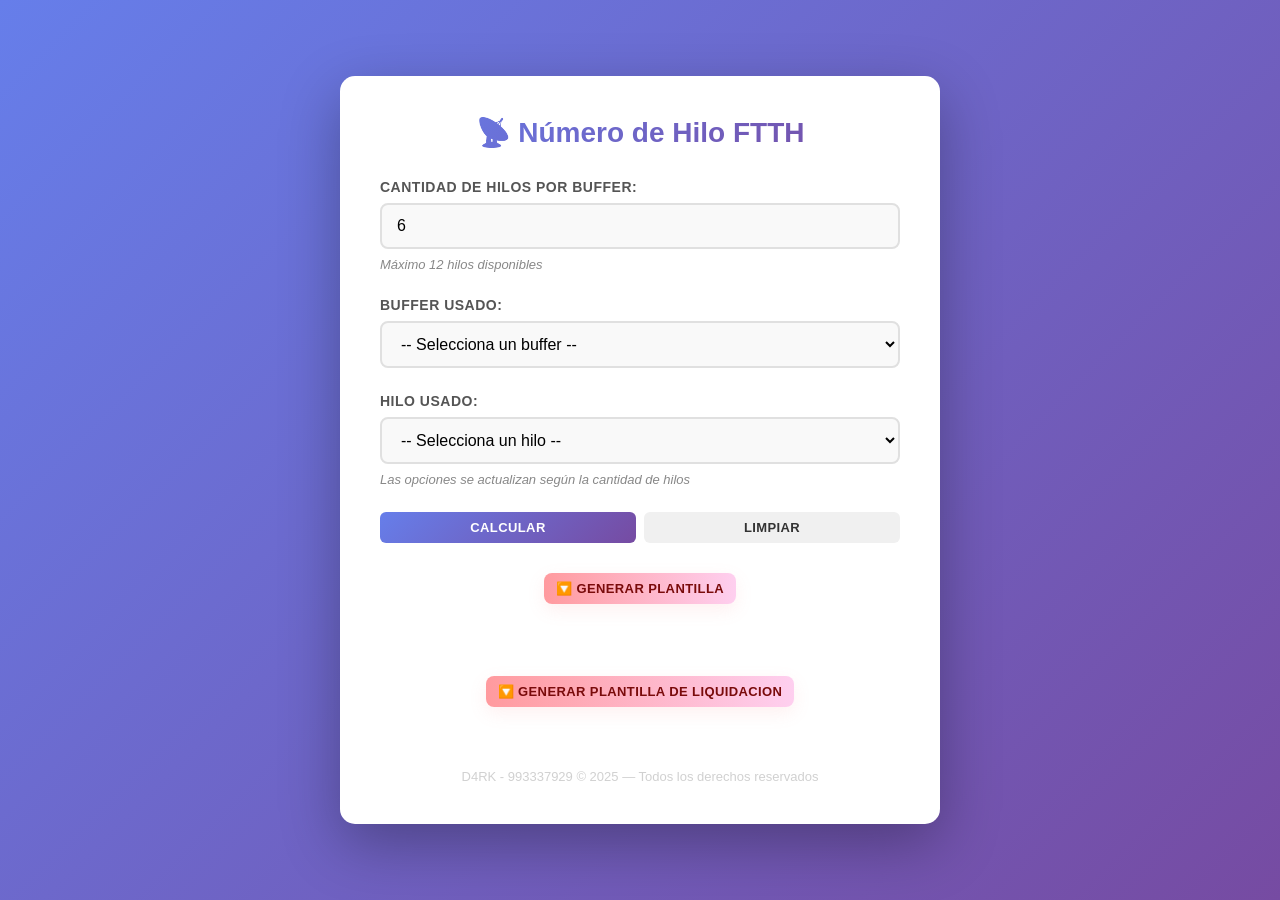
==== index.html @ e6255aa5 "Add files via upload Agregado plantilla de liquidación" ====
<!DOCTYPE html>
<html lang="es">
<head>
    <meta charset="UTF-8">
    <meta name="viewport" content="width=device-width, initial-scale=1.0">
    <title>Número de Hilo FTTH</title>
    <style>
        * {
            margin: 0;
            padding: 0;
            box-sizing: border-box;
        }
        
        body {
            font-family: 'Segoe UI', Tahoma, Geneva, Verdana, sans-serif;
            background: linear-gradient(135deg, #667eea 0%, #764ba2 100%);
            min-height: 100vh;
            display: flex;
            justify-content: center;
            align-items: center;
            padding: 20px;
        }
        
        .container {
            background: white;
            border-radius: 15px;
            box-shadow: 0 20px 60px rgba(0, 0, 0, 0.3);
            padding: 40px;
            max-width: 600px;
            width: 100%;
        }
        
        h1 {
            text-align: center;
            color: #333;
            margin-bottom: 30px;
            font-size: 28px;
            background: linear-gradient(135deg, #667eea 0%, #764ba2 100%);
            -webkit-background-clip: text;
            -webkit-text-fill-color: transparent;
            background-clip: text;
        }
        
        .form-group {
            margin-bottom: 25px;
        }
        
        label {
            display: block;
            margin-bottom: 8px;
            color: #555;
            font-weight: 600;
            font-size: 14px;
            text-transform: uppercase;
            letter-spacing: 0.5px;
        }
        
        input[type="number"],
        select {
            width: 100%;
            padding: 12px 15px;
            border: 2px solid #e0e0e0;
            border-radius: 8px;
            font-size: 16px;
            transition: all 0.3s ease;
            background-color: #f9f9f9;
        }
        
        input[type="number"]:focus,
        select:focus {
            outline: none;
            border-color: #667eea;
            background-color: white;
            box-shadow: 0 0 0 3px rgba(102, 126, 234, 0.1);
        }
        
        .button-group {
            display: flex;
            gap: 8px;
            margin-top: 20px;
        }
        
        button {
            flex: 1;
            padding: 8px 10px;
            border: none;
            border-radius: 6px;
            font-size: 13px;
            font-weight: 600;
            cursor: pointer;
            transition: all 0.18s ease;
            text-transform: uppercase;
            letter-spacing: 0.4px;
        }
        
        #calcularBtn {
            background: linear-gradient(135deg, #667eea 0%, #764ba2 100%);
            color: white;
        }
        
        #calcularBtn:hover {
            transform: translateY(-2px);
            box-shadow: 0 10px 20px rgba(102, 126, 234, 0.3);
        }
        
        #calcularBtn:active {
            transform: translateY(0);
        }
        
        #limpiarBtn {
            background-color: #f0f0f0;
            color: #333;
        }
        
        #limpiarBtn:hover {
            background-color: #e0e0e0;
        }
        
        .resultado {
            display: none;
            margin-top: 30px;
            padding: 25px;
            background: linear-gradient(135deg, #f5f7fa 0%, #c3cfe2 100%);
            border-radius: 12px;
            border-left: 5px solid #667eea;
        }
        
        .resultado.activo {
            display: block;
            animation: slideIn 0.3s ease;
        }
        
        @keyframes slideIn {
            from {
                opacity: 0;
                transform: translateY(-10px);
            }
            to {
                opacity: 1;
                transform: translateY(0);
            }
        }
        
        .resultado-item {
            margin-bottom: 15px;
            padding-bottom: 15px;
            border-bottom: 1px solid rgba(0, 0, 0, 0.1);
        }
        
        .resultado-item:last-child {
            margin-bottom: 0;
            padding-bottom: 0;
            border-bottom: none;
        }
        
        .resultado-label {
            color: #666;
            font-size: 12px;
            text-transform: uppercase;
            letter-spacing: 0.5px;
            margin-bottom: 5px;
        }
        
        .resultado-valor {
            font-size: 24px;
            font-weight: 700;
            color: #333;
        }
        
        .numero-hilo {
            background: linear-gradient(135deg, #667eea 0%, #764ba2 100%);
            -webkit-background-clip: text;
            -webkit-text-fill-color: transparent;
            background-clip: text;
        }
        
        .error {
            display: none;
            padding: 15px;
            background-color: #fee;
            border: 2px solid #f88;
            border-radius: 8px;
            color: #c33;
            margin-bottom: 20px;
            animation: slideIn 0.3s ease;
        }
        
        .error.activo {
            display: block;
        }
        
        .color-preview {
            display: inline-block;
            width: 20px;
            height: 20px;
            border-radius: 50%;
            margin-left: 8px;
            vertical-align: middle;
            border: 2px solid #ddd;
        }
        
        .info-text {
            font-size: 13px;
            color: #888;
            margin-top: 8px;
            font-style: italic;
        }
        /* Plantilla (collapsed submenu) */
        .template-section {
            margin-top: 30px;
        }
        .tpl-toggle {
            display: block;
            margin: 0 auto 8px auto;
            text-align: center;
            align-items: center;
            gap: 8px;
            padding: 8px 12px;
            background: linear-gradient(90deg, #ff9a9e, #fecfef);
            border: none;
            border-radius: 8px;
            color: #7a0b0b;
            font-weight: 700;
            cursor: pointer;
            box-shadow: 0 6px 18px rgba(250, 128, 128, 0.12);
            width: fit-content;
        }
        .tpl-toggle:active { transform: translateY(1px); }
        .template-content {
            margin-top: 12px;
            padding: 14px;
            border-radius: 10px;
            background: #fbfbfd;
            border: 1px dashed #e6e6ea;
            max-height: 0;
            overflow: hidden;
            transition: max-height 260ms ease, opacity 220ms ease, transform 260ms ease;
            opacity: 0;
            transform: translateY(-6px);
            display: flex;
            flex-direction: column;
        }
        .template-content.open {
            max-height: 520px;
            opacity: 1;
            transform: translateY(0);
            overflow-y: auto;
            padding-right: 6px; /* avoid content behind scrollbar */
        }
        /* Custom scrollbar for template panels */
        .template-content.open::-webkit-scrollbar { width: 8px; }
        .template-content.open::-webkit-scrollbar-thumb { background: rgba(0,0,0,0.12); border-radius: 6px; }
        .template-content.open { scrollbar-width: thin; scrollbar-color: rgba(0,0,0,0.12) transparent; }
        @media (max-width: 520px) {
            .template-content.open { max-height: 320px; }
        }
        .template-section h2 {
            display:none;
        }
        .template-row { display:flex; gap:10px; align-items:center; margin-bottom:10px; }
        .template-row input[type="text"], .template-row textarea, .template-row select { flex:1; padding:10px; border:1px solid #e0e0e0; border-radius:6px; }
        /* Make template textareas expand to use panel space */
        .template-content textarea { width:100%; flex:1; min-height:180px; resize:vertical; font-family:monospace; padding:8px; border:1px solid #e0e0e0; border-radius:6px; }
        .template-actions { display:flex; gap:8px; margin-top:10px; justify-content:center; }
        .template-actions button { padding:6px 10px; font-size:12px; border-radius:6px; min-width:80px; }
        /* Footer */
        .site-footer {
            margin: 18px auto 0 auto;
            max-width: 900px;
            text-align: center;
            padding: 10px 14px;
            background: rgba(0,0,0,0.5);
            color: #fff;
            font-size: 13px;
            border-radius: 8px;
            backdrop-filter: blur(4px);
            -webkit-backdrop-filter: blur(4px);
            opacity: 0.95; /* visual boost while background uses rgba for 0.5 */
        }
         .footer {
            margin-top: 20px;
            font-size: 13px;
            color: #666;
            text-align: center;
            opacity: 0.3;
        }
    </style>
</head>
<body>
    <div class="container">
        <h1>📡 Número de Hilo FTTH</h1>
        
        <div id="error" class="error"></div>
        
        <form id="formulario">
            <div class="form-group">
                <label for="nHilos">Cantidad de Hilos por Buffer:</label>
                <input type="number" id="nHilos" name="nHilos" min="1" max="12" value="6" required>
                <p class="info-text">Máximo 12 hilos disponibles</p>
            </div>
            
            <div class="form-group">
                <label for="nBuffer">Buffer Usado:</label>
                <select id="nBuffer" name="nBuffer" required>
                    <option value="">-- Selecciona un buffer --</option>
                    <option value="1">Azul</option>
                    <option value="2">Naranja</option>
                    <option value="3">Verde</option>
                    <option value="4">Marrón</option>
                    <option value="5">Gris</option>
                    <option value="6">Blanco</option>
                    <option value="7">Rojo</option>
                    <option value="8">Negro</option>
                    <option value="9">Amarillo</option>
                    <option value="10">Violeta</option>
                    <option value="11">Rosa</option>
                    <option value="12">Aqua</option>
                </select>
            </div>
            
            <div class="form-group">
                <label for="nHilo">Hilo Usado:</label>
                <select id="nHilo" name="nHilo" required>
                    <option value="">-- Primero selecciona cantidad de hilos --</option>
                </select>
                <p class="info-text">Las opciones se actualizan según la cantidad de hilos</p>
            </div>
            
            <div class="button-group">
                <button type="button" id="calcularBtn">Calcular</button>
                <button type="button" id="limpiarBtn">Limpiar</button>
            </div>
        </form>
        
        <div id="resultado" class="resultado">
            <div class="resultado-item">
                <div class="resultado-label">Buffer</div>
                <div class="resultado-valor" id="resultadoBuffer"></div>
            </div>
            <div class="resultado-item">
                <div class="resultado-label">Hilo</div>
                <div class="resultado-valor" id="resultadoHilo"></div>
            </div>
            <div class="resultado-item">
                <div class="resultado-label">Número de Hilo</div>
                <div class="resultado-valor numero-hilo" id="resultadoNumero"></div>
            </div>
        </div>
        
        <div class="template-section">
            <button id="tplToggle" class="tpl-toggle" aria-expanded="false">🔽 Generar Plantilla</button>
            <div class="template-content" aria-hidden="true">
                <div class="template-row">
                    <label style="width:120px">Puerto:</label>
                    <input type="text" id="tplPuerto" placeholder="Ej: 1,2" />
                </div>
                <div class="template-row">
                    <label style="width:120px">Bandeja:</label>
                    <input type="text" id="tplBandeja" placeholder="Ej: 1,2" />
                </div>
                <div class="template-row">
                    <label style="width:120px">Splitter:</label>
                    <input type="text" id="tplSplitter" placeholder="Ej: 1,2" />
                </div>
                <div class="template-row">
                    <label style="width:120px">FDT Puerto(s) usado(s):</label>
                    <input type="text" id="tplPuertosUsados" placeholder="Ej: 1,2,3" />
                </div>
                <div class="template-row">
                    <label style="width:120px">Closure Puerto(s) usado(s):</label>
                    <input type="text" id="tplClosure" placeholder="Ej: 1,2,3" />
                </div>
                <div class="template-actions">
                    <button type="button" id="generarPlantilla">Generar</button>
                    <button type="button" id="copiarPlantilla">Copiar</button>
                </div>
                <div style="margin-top:12px">
                    <textarea id="plantillaSalida" readonly placeholder="Aquí aparecerá la plantilla generada"></textarea>
                </div>
            </div>
        </div>
        <!-- Sección: Plantilla de Liquidación -->
        <div class="template-section">
            <button id="tplToggleLiq" class="tpl-toggle" aria-expanded="false">🔽 GENERAR PLANTILLA DE LIQUIDACION</button>
            <div class="template-content" id="tplContentLiq" aria-hidden="true">
                <div class="template-row">
                    <label style="width:160px">Dirección:</label>
                    <input type="text" id="tplDireccion" placeholder="Ej: Calle Falsa 123" />
                </div>
                <div class="template-row">
                    <label style="width:160px">Nombre de Edificio:</label>
                    <input type="text" id="tplEdificio" placeholder="Ej: Torre Central" />
                </div>
                <div class="template-row">
                    <label style="width:160px">Cantidad de Torres:</label>
                    <input type="number" id="tplTorres" min="0" placeholder="Ej: 2" />
                </div>
                <div class="template-row">
                    <label style="width:160px">Cantidad de Pisos:</label>
                    <input type="number" id="tplPisos" min="0" placeholder="Ej: 10" />
                </div>
                <div class="template-row">
                    <label style="width:160px">Dptos. por Piso:</label>
                    <input type="number" id="tplDptosPorPiso" min="0" placeholder="Ej: 4" />
                </div>
                <div class="template-row">
                    <label style="width:160px">Piso donde queda el FAT:</label>
                    <input type="text" id="tplPisoFat" placeholder="Ej: 1,2,3" />
                </div>
                <div class="template-row">
                    <label style="width:160px">Ingreso:</label>
                    <input type="text" id="tplIngreso" placeholder="Ej: Por calle A" />
                </div>
                <div class="template-row">
                    <label style="width:160px">Cantidad de Sótanos:</label>
                    <input type="number" id="tplSotanos" min="0" placeholder="Ej: 1" />
                </div>

                <hr style="border:none;border-top:1px dashed #e6e6ea;margin:12px 0;" />
                <div style="font-weight:700;margin-bottom:8px;color:#444">Materiales Utilizados</div>
                <div class="template-row">
                    <label style="width:160px">Closure:</label>
                    <input type="text" id="tplMatClosure" placeholder="Ej: CL-12" />
                </div>
                <div class="template-row">
                    <label style="width:160px">Fat:</label>
                    <input type="text" id="tplMatFat" placeholder="Ej: FAT-01" />
                </div>
                <div class="template-row">
                    <label style="width:160px">Preformados:</label>
                    <input type="text" id="tplMatPreformados" placeholder="Ej: 2" />
                </div>
                <div class="template-row">
                    <label style="width:160px">Etiquetas:</label>
                    <input type="text" id="tplMatEtiquetas" placeholder="Ej: 50" />
                </div>
                <div class="template-row">
                    <label style="width:160px">Cintillos Amarres:</label>
                    <input type="text" id="tplMatCintillos" placeholder="Ej: 20" />
                </div>
                <div class="template-row">
                    <label style="width:160px">Smuv:</label>
                    <input type="text" id="tplMatSmuv" placeholder="Ej: 10" />
                </div>
                <div class="template-row">
                    <label style="width:160px">Cinta Aislante:</label>
                    <input type="text" id="tplMatCinta" placeholder="Ej: 5" />
                </div>
                <div class="template-row">
                    <label style="width:160px">F.O (mts):</label>
                    <input type="text" id="tplMatFO" placeholder="Ej: 120" />
                </div>

                <hr style="border:none;border-top:1px dashed #e6e6ea;margin:12px 0;" />
                <div style="font-weight:700;margin-bottom:8px;color:#444">Cuadrilla</div>
                <div class="template-row">
                    <label style="width:160px">Tec. Empalmador:</label>
                    <input type="text" id="tplTecEmpalmador" placeholder="Nombre" />
                </div>
                <div class="template-row">
                    <label style="width:160px">Tec. Liniero:</label>
                    <input type="text" id="tplTecLiniero" placeholder="Nombre" />
                </div>
                <div class="template-row">
                    <label style="width:160px">Tec. Ayudante:</label>
                    <input type="text" id="tplTecAyudante" placeholder="Nombre" />
                </div>
                <div class="template-actions">
                    <button type="button" id="generarPlantillaLiq">Generar</button>
                    <button type="button" id="copiarPlantillaLiq">Copiar</button>
                </div>
                <div style="margin-top:12px">
                    <textarea id="plantillaSalidaLiq" readonly placeholder="Aquí aparecerá la plantilla de liquidación"></textarea>
                </div>
            </div>
        </div>
        <div class="footer">D4RK - 993337929 © 2025 — Todos los derechos reservados</div>
    </div>
    
    <script>
        const a=document.getElementById('nHilos'),b=document.getElementById('nBuffer'),c=document.getElementById('nHilo'),d=document.getElementById('calcularBtn'),e=document.getElementById('limpiarBtn'),f=document.getElementById('resultado'),g=document.getElementById('error'),h={1:"Azul",2:"Naranja",3:"Verde",4:"Marrón",5:"Gris",6:"Blanco",7:"Rojo",8:"Negro",9:"Amarillo",10:"Violeta",11:"Rosa",12:"Aqua"};a.addEventListener('change',i);a.addEventListener('input',i);function i(){const j=parseInt(a.value);c.innerHTML='<option value="">-- Selecciona un hilo --</option>';if(j>0&&j<=12)for(let k=1;k<=j;k++){const l=document.createElement('option');l.value=k;l.textContent=`${h[k]}`;c.appendChild(l)}}d.addEventListener('click',function(){const j=parseInt(a.value),m=parseInt(b.value),n=parseInt(c.value);if(!j||!m||!n){p('Por favor completa todos los campos');return}if(m<1||m>12){p('Buffer debe estar entre 1 y 12');return}if(n<1||n>j){p(`Hilo debe estar entre 1 y ${j}`);return}const o=j*(m-1)+n;q({buffer_color:h[m],hilo_color:h[n],numero_hilo:o});r()});e.addEventListener('click',function(){a.value='6';b.value='';c.value='';f.classList.remove('activo');r();i()});function q(s){document.getElementById('resultadoBuffer').textContent=s.buffer_color;document.getElementById('resultadoHilo').textContent=s.hilo_color;document.getElementById('resultadoNumero').textContent=s.numero_hilo;f.classList.add('activo')}function p(t){g.textContent=t;g.classList.add('activo')}function r(){g.classList.remove('activo')}i();
    </script>
    <script>
        // Plantilla: generación y copia (Título fijo: FDT) + toggle submenu
        const btnGen = document.getElementById('generarPlantilla');
        const btnCopy = document.getElementById('copiarPlantilla');
        const out = document.getElementById('plantillaSalida');
        const tplToggle = document.getElementById('tplToggle');
        const tplContent = document.querySelector('.template-content');

        function generarPlantilla() {
            const puerto = document.getElementById('tplPuerto').value.trim() || '-';
            const bandeja = document.getElementById('tplBandeja').value.trim() || '-';
            const splitter = document.getElementById('tplSplitter').value.trim() || '-';
            const puertosUsados = document.getElementById('tplPuertosUsados').value.trim() || '-';
            const closure = document.getElementById('tplClosure').value.trim() || '-';

            const nHilos = a.value || '12';
            const buffer = b.value || '-';
            const hilo = c.value || '-';
            const numeroHilo = (nHilos !== '-' && buffer !== '-') ? (parseInt(nHilos) * (parseInt(buffer) - 1) + (hilo === '-' ? 0 : parseInt(hilo))) : '-';

            // Construir plantilla con título fijo "FDT"
            const lines = [];
            lines.push('FDT:');
            lines.push('Puerto: ' + puerto);
            lines.push('Bandeja: ' + bandeja);
            lines.push('Splitter: ' + splitter);
            lines.push('FDT Puerto(s) usado(s): ' + puertosUsados);
            lines.push('Closure Puerto(s) usado(s): ' + closure);
            //lines.push('Buffer: ' + buffer + ' | Hilo: ' + hilo);
            //lines.push('N° Hilo: ' + numeroHilo);

            out.value = lines.join('\n');
            out.select();
        }

        async function copiarPlantilla() {
            try {
                await navigator.clipboard.writeText(out.value);
                btnCopy.textContent = '✓';
                setTimeout(()=> btnCopy.textContent = 'Copiar', 1200);
            } catch (err) {
                btnCopy.textContent = 'Err';
                console.error(err);
            }
        }

        if (btnGen) btnGen.addEventListener('click', generarPlantilla);
        if (btnCopy) btnCopy.addEventListener('click', copiarPlantilla);

        // Toggle behavior for template submenu
        if (tplToggle && tplContent) {
            tplToggle.addEventListener('click', () => {
                const open = tplContent.classList.toggle('open');
                tplToggle.setAttribute('aria-expanded', open ? 'true' : 'false');
                tplContent.setAttribute('aria-hidden', open ? 'false' : 'true');
                tplToggle.textContent = open ? '🔼 Generar Plantilla' : '🔽 Generar Plantilla';
            });
        }

        // Toggle + generación para Plantilla de Liquidación
        const tplToggleLiq = document.getElementById('tplToggleLiq');
        const tplContentLiq = document.getElementById('tplContentLiq');
        const btnGenLiq = document.getElementById('generarPlantillaLiq');
        const btnCopyLiq = document.getElementById('copiarPlantillaLiq');
        const outLiq = document.getElementById('plantillaSalidaLiq');

        if (tplToggleLiq && tplContentLiq) {
            tplToggleLiq.addEventListener('click', () => {
                const open = tplContentLiq.classList.toggle('open');
                tplToggleLiq.setAttribute('aria-expanded', open ? 'true' : 'false');
                tplContentLiq.setAttribute('aria-hidden', open ? 'false' : 'true');
                tplToggleLiq.textContent = open ? '🔼 GENERAR PLANTILLA DE LIQUIDACION' : '🔽 GENERAR PLANTILLA DE LIQUIDACION';
            });
        }

        if (btnGenLiq) {
            btnGenLiq.addEventListener('click', () => {
                const direccion = document.getElementById('tplDireccion').value.trim() || '-';
                const edificio = document.getElementById('tplEdificio').value.trim() || '-';
                const torres = document.getElementById('tplTorres').value || '0';
                const pisos = document.getElementById('tplPisos').value || '0';
                const dptos = document.getElementById('tplDptosPorPiso').value || '-';
                const pisoFatRaw = (document.getElementById('tplPisoFat').value || '').trim();
                const pisoFat = pisoFatRaw ? pisoFatRaw.replace(/\s*,\s*/g, ',') : '-';
                const ingreso = document.getElementById('tplIngreso').value.trim() || '-';
                const sotanos = document.getElementById('tplSotanos').value || '0';

                const matClosure = document.getElementById('tplMatClosure').value.trim() || '-';
                const matFat = document.getElementById('tplMatFat').value.trim() || '-';
                const matPreformados = document.getElementById('tplMatPreformados').value.trim() || '-';
                const matEtiquetas = document.getElementById('tplMatEtiquetas').value.trim() || '-';
                const matCintillos = document.getElementById('tplMatCintillos').value.trim() || '-';
                const matSmuv = document.getElementById('tplMatSmuv').value.trim() || '-';
                const matCinta = document.getElementById('tplMatCinta').value.trim() || '-';
                const matFO = document.getElementById('tplMatFO').value.trim() || '-';

                const tecEmp = document.getElementById('tplTecEmpalmador').value.trim() || '-';
                const tecLin = document.getElementById('tplTecLiniero').value.trim() || '-';
                const tecAyud = document.getElementById('tplTecAyudante').value.trim() || '-';

                const lines = [];
                lines.push('PLANTILLA DE LIQUIDACION');
                lines.push('Dirección: ' + direccion);
                lines.push('Nombre de Edificio: ' + edificio);
                lines.push('Cantidad de Torres: ' + torres);
                lines.push('Cantidad de Pisos: ' + pisos);
                lines.push('Dptos. por Piso: ' + dptos);
                lines.push('Piso donde queda el FAT: ' + pisoFat);
                lines.push('Ingreso: ' + ingreso);
                lines.push('Cantidad de Sótanos: ' + sotanos);
                lines.push('');
                lines.push('Materiales Utilizados:');
                lines.push('  Closure: ' + matClosure);
                lines.push('  Fat: ' + matFat);
                lines.push('  Preformados: ' + matPreformados);
                lines.push('  Etiquetas: ' + matEtiquetas);
                lines.push('  Cintillos Amarres: ' + matCintillos);
                lines.push('  Smuv: ' + matSmuv);
                lines.push('  Cinta Aislante: ' + matCinta);
                lines.push('  F.O (mts): ' + matFO);
                lines.push('');
                lines.push('Cuadrilla:');
                lines.push('  Tec. Empalmador: ' + tecEmp);
                lines.push('  Tec. Liniero: ' + tecLin);
                lines.push('  Tec. Ayudante: ' + tecAyud);

                outLiq.value = lines.join('\n');
                outLiq.select();
            });
        }

        if (btnCopyLiq) {
            btnCopyLiq.addEventListener('click', async () => {
                try {
                    await navigator.clipboard.writeText(outLiq.value);
                    btnCopyLiq.textContent = '✓';
                    setTimeout(()=> btnCopyLiq.textContent = 'Copiar', 1200);
                } catch (err) {
                    btnCopyLiq.textContent = 'Err';
                    console.error(err);
                }
            });
        }
    </script>
    
</body>
</html>
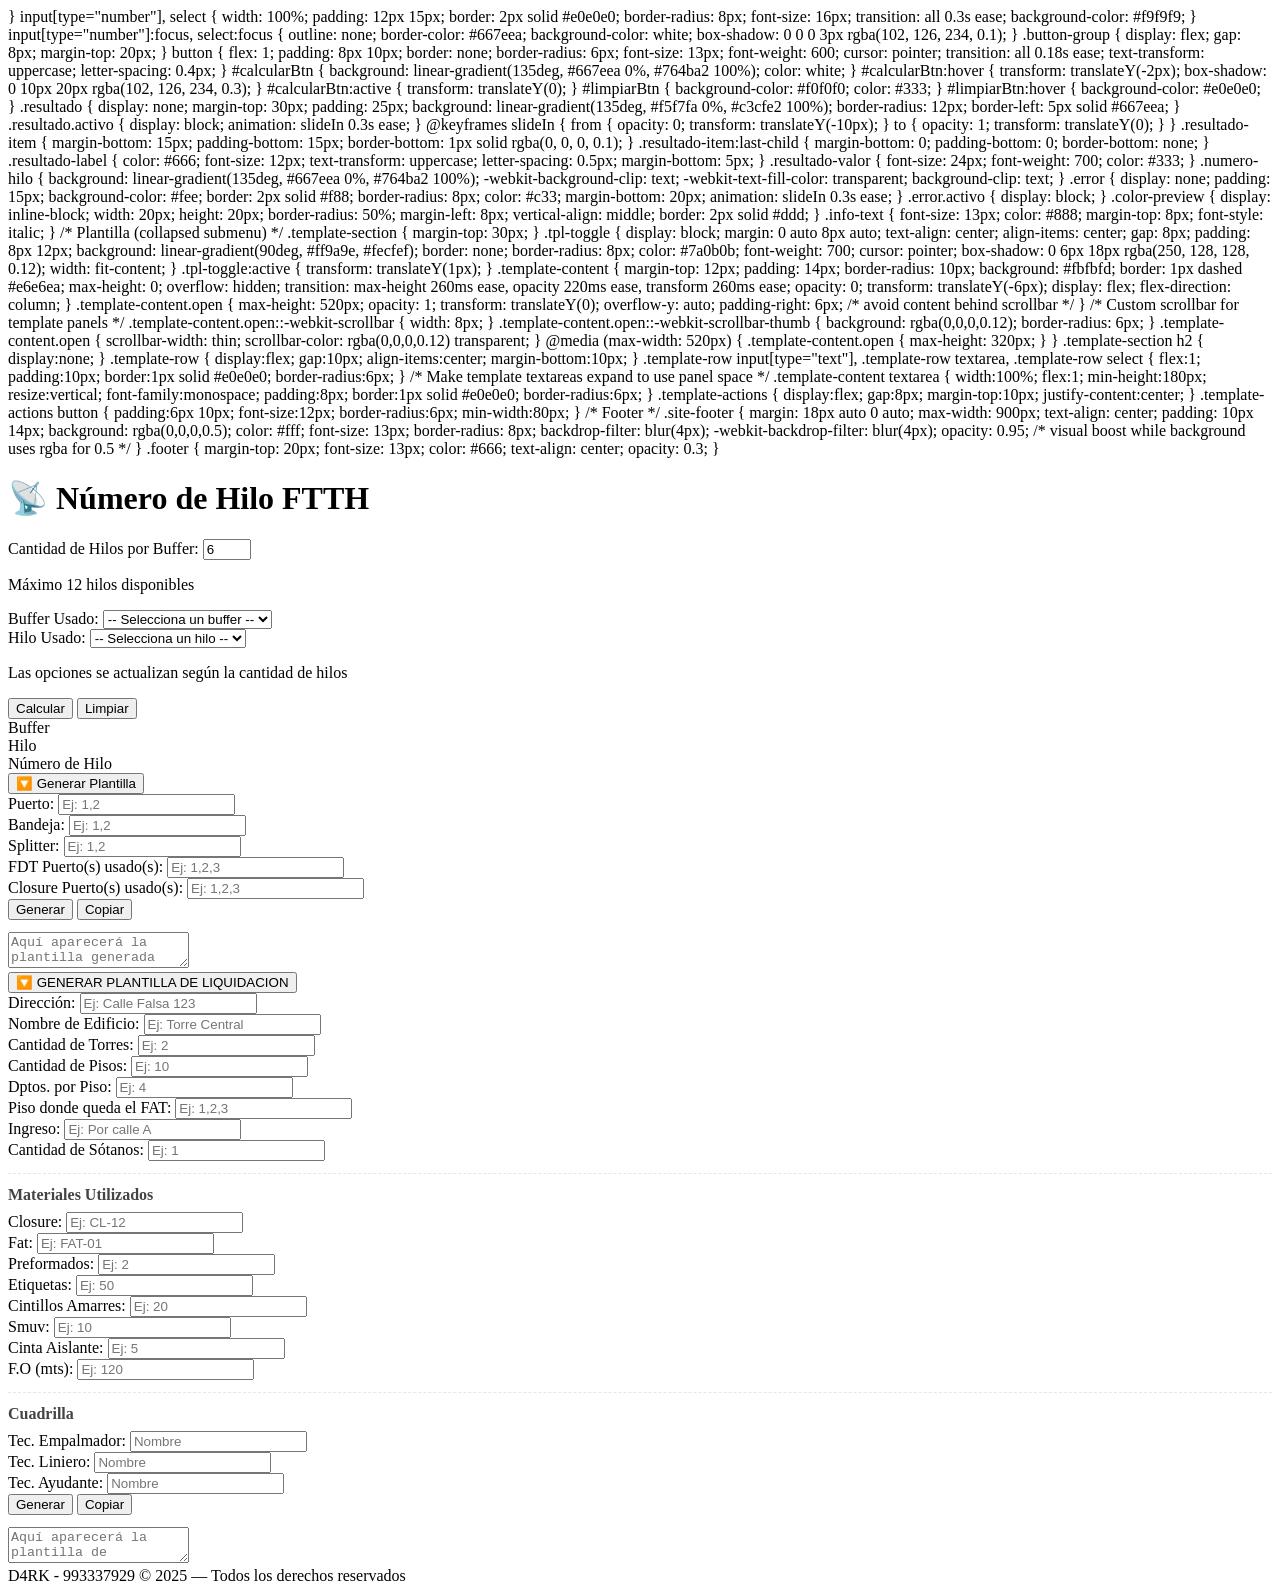
==== commit 9eb7b368: "Add files via upload" ====
--- a/index.html
+++ b/index.html
@@ -1,58 +1,16 @@
 <!DOCTYPE html>
 <html lang="es">
 <head>
-    <meta charset="UTF-8">
-    <meta name="viewport" content="width=device-width, initial-scale=1.0">
-    <title>Número de Hilo FTTH</title>
-    <style>
-        * {
-            margin: 0;
-            padding: 0;
-            box-sizing: border-box;
-        }
-        
-        body {
-            font-family: 'Segoe UI', Tahoma, Geneva, Verdana, sans-serif;
-            background: linear-gradient(135deg, #667eea 0%, #764ba2 100%);
-            min-height: 100vh;
-            display: flex;
-            justify-content: center;
-            align-items: center;
-            padding: 20px;
-        }
-        
-        .container {
-            background: white;
-            border-radius: 15px;
-            box-shadow: 0 20px 60px rgba(0, 0, 0, 0.3);
-            padding: 40px;
-            max-width: 600px;
-            width: 100%;
-        }
-        
-        h1 {
-            text-align: center;
-            color: #333;
-            margin-bottom: 30px;
-            font-size: 28px;
-            background: linear-gradient(135deg, #667eea 0%, #764ba2 100%);
-            -webkit-background-clip: text;
-            -webkit-text-fill-color: transparent;
-            background-clip: text;
-        }
-        
-        .form-group {
-            margin-bottom: 25px;
-        }
-        
-        label {
-            display: block;
-            margin-bottom: 8px;
-            color: #555;
-            font-weight: 600;
-            font-size: 14px;
-            text-transform: uppercase;
-            letter-spacing: 0.5px;
+    <script>
+    (function(){const a=document.getElementById('nHilos'),b=document.getElementById('nBuffer'),c=document.getElementById('nHilo'),d=document.getElementById('calcularBtn'),e=document.getElementById('limpiarBtn'),res=document.getElementById('resultado'),err=document.getElementById('error');const col={1:'Azul',2:'Naranja',3:'Verde',4:'Marrón',5:'Gris',6:'Blanco',7:'Rojo',8:'Negro',9:'Amarillo',10:'Violeta',11:'Rosa',12:'Aqua'};function fill(){let n=parseInt(a.value);c.innerHTML='<option value="">-- Selecciona un hilo --</option>';if(n>0&&n<=12)for(let i=1;i<=n;i++){let o=document.createElement('option');o.value=i;o.textContent=col[i];c.appendChild(o)}}function showErr(t){err.textContent=t;err.classList.add('activo')}function hideErr(){err.classList.remove('activo')}a.addEventListener('change',fill);a.addEventListener('input',fill);d.addEventListener('click',function(){let n=parseInt(a.value),bf=parseInt(b.value),hl=parseInt(c.value);if(!n||!bf||!hl){showErr('Por favor completa todos los campos');return}if(bf<1||bf>12){showErr('Buffer debe estar entre 1 y 12');return}if(hl<1||hl>n){showErr('Hilo debe estar entre 1 y '+n);return}let num=n*(bf-1)+hl;document.getElementById('resultadoBuffer').textContent=col[bf];document.getElementById('resultadoHilo').textContent=col[hl];document.getElementById('resultadoNumero').textContent=num;res.classList.add('activo');hideErr()});e.addEventListener('click',function(){a.value='6';b.value='';c.value='';res.classList.remove('activo');hideErr();fill()});fill();
+
+    /* Plantilla FDT (minified) */
+    const bg=document.getElementById('generarPlantilla'),bc=document.getElementById('copiarPlantilla'),out=document.getElementById('plantillaSalida'),tplToggle=document.getElementById('tplToggle'),tplContent=document.querySelector('.template-content');if(bg)bg.addEventListener('click',function(){const puerto=document.getElementById('tplPuerto').value.trim()||'-',bandeja=document.getElementById('tplBandeja').value.trim()||'-',splitter=document.getElementById('tplSplitter').value.trim()||'-',puertos=document.getElementById('tplPuertosUsados').value.trim()||'-',closure=document.getElementById('tplClosure').value.trim()||'-';let lines=['FDT:','Puerto: '+puerto,'Bandeja: '+bandeja,'Splitter: '+splitter,'FDT Puerto(s) usado(s): '+puertos,'Closure Puerto(s) usado(s): '+closure];out.value=lines.join('\n');out.select()});if(bc)bc.addEventListener('click',async function(){try{await navigator.clipboard.writeText(out.value);bc.textContent='✓';setTimeout(()=>bc.textContent='Copiar',1200)}catch(e){bc.textContent='Err'}});if(tplToggle&&tplContent)tplToggle.addEventListener('click',()=>{const o=tplContent.classList.toggle('open');tplToggle.setAttribute('aria-expanded',o?'true':'false');tplContent.setAttribute('aria-hidden',o?'false':'true');tplToggle.textContent=o?'🔼 Generar Plantilla':'🔽 Generar Plantilla'});
+
+    /* Plantilla Liquidacion (minified) */
+    const tglL=document.getElementById('tplToggleLiq'),ctL=document.getElementById('tplContentLiq'),gL=document.getElementById('generarPlantillaLiq'),cpL=document.getElementById('copiarPlantillaLiq'),outL=document.getElementById('plantillaSalidaLiq');if(tglL&&ctL)tglL.addEventListener('click',()=>{const o=ctL.classList.toggle('open');tglL.setAttribute('aria-expanded',o?'true':'false');ctL.setAttribute('aria-hidden',o?'false':'true');tglL.textContent=o?'🔼 GENERAR PLANTILLA DE LIQUIDACION':'🔽 GENERAR PLANTILLA DE LIQUIDACION'});if(gL)gL.addEventListener('click',()=>{const direccion=document.getElementById('tplDireccion').value.trim()||'-',ed=document.getElementById('tplEdificio').value.trim()||'-',tor=document.getElementById('tplTorres').value||'0',pis=document.getElementById('tplPisos').value||'0',dpt=document.getElementById('tplDptosPorPiso').value||'-',pFat=(document.getElementById('tplPisoFat').value||'').trim().replace(/\s*,\s*/g,',')||'-',ing=document.getElementById('tplIngreso').value.trim()||'-',sot=document.getElementById('tplSotanos').value||'0',mc=document.getElementById('tplMatClosure').value.trim()||'-',mf=document.getElementById('tplMatFat').value.trim()||'-',mp=document.getElementById('tplMatPreformados').value.trim()||'-',me=document.getElementById('tplMatEtiquetas').value.trim()||'-',mcint=document.getElementById('tplMatCintillos').value.trim()||'-',ms=document.getElementById('tplMatSmuv').value.trim()||'-',mci=document.getElementById('tplMatCinta').value.trim()||'-',mfo=document.getElementById('tplMatFO').value.trim()||'-',te=document.getElementById('tplTecEmpalmador').value.trim()||'-',tl=document.getElementById('tplTecLiniero').value.trim()||'-',ta=document.getElementById('tplTecAyudante').value.trim()||'-';let L=['PLANTILLA DE LIQUIDACION','Dirección: '+direccion,'Nombre de Edificio: '+ed,'Cantidad de Torres: '+tor,'Cantidad de Pisos: '+pis,'Dptos. por Piso: '+dpt,'Piso donde queda el FAT: '+pFat,'Ingreso: '+ing,'Cantidad de Sótanos: '+sot,'','Materiales Utilizados:','  Closure: '+mc,'  Fat: '+mf,'  Preformados: '+mp,'  Etiquetas: '+me,'  Cintillos Amarres: '+mcint,'  Smuv: '+ms,'  Cinta Aislante: '+mci,'  F.O (mts): '+mfo,'','Cuadrilla:','  Tec. Empalmador: '+te,'  Tec. Liniero: '+tl,'  Tec. Ayudante: '+ta];outL.value=L.join('\n');outL.select()});if(cpL)cpL.addEventListener('click',async()=>{try{await navigator.clipboard.writeText(outL.value);cpL.textContent='✓';setTimeout(()=>cpL.textContent='Copiar',1200)}catch(e){cpL.textContent='Err'}});
+    })();
+    </script>
         }
         
         input[type="number"],
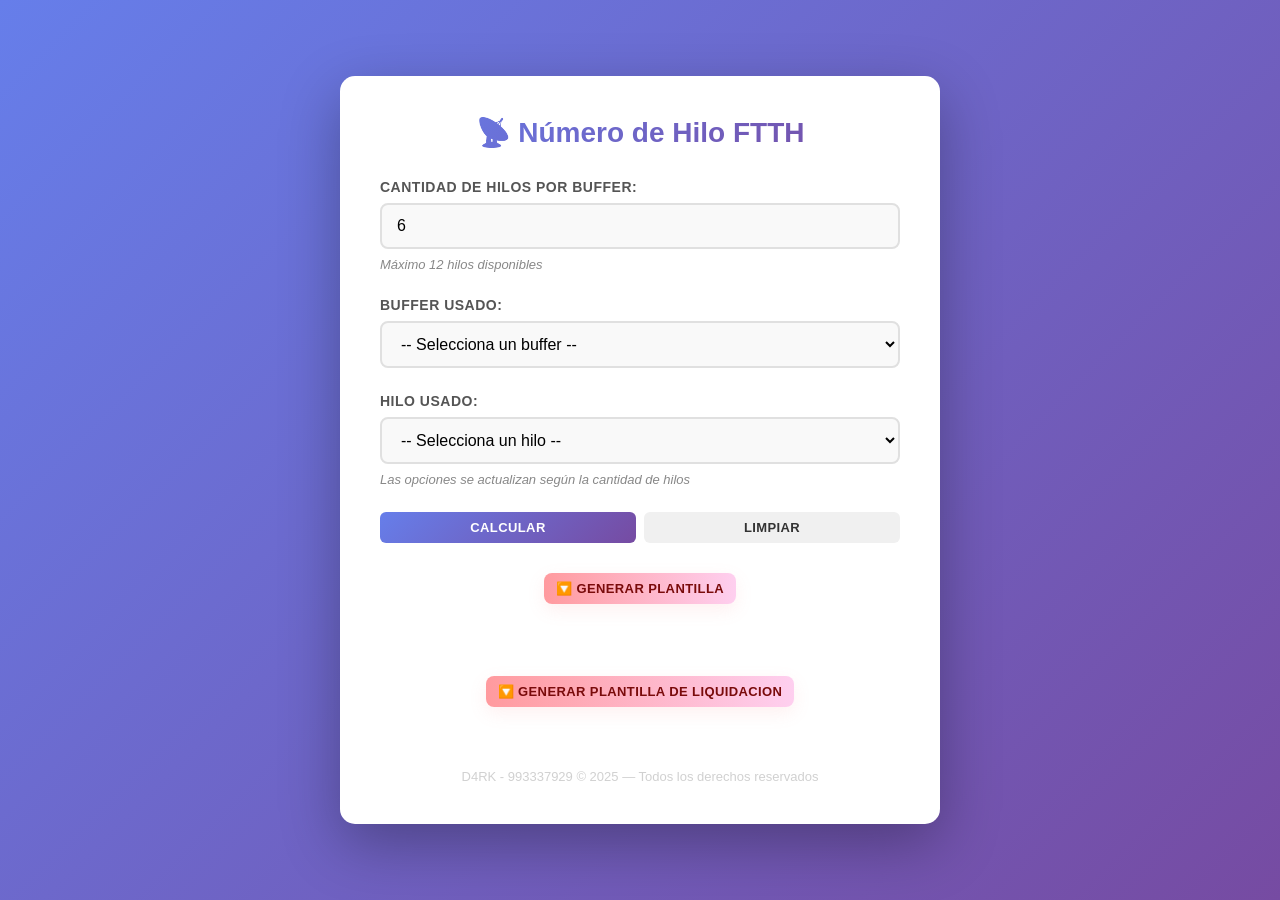
==== commit d3f1512c: "Add files via upload" ====
--- a/index.html
+++ b/index.html
@@ -1,16 +1,58 @@
 <!DOCTYPE html>
 <html lang="es">
 <head>
-    <script>
-    (function(){const a=document.getElementById('nHilos'),b=document.getElementById('nBuffer'),c=document.getElementById('nHilo'),d=document.getElementById('calcularBtn'),e=document.getElementById('limpiarBtn'),res=document.getElementById('resultado'),err=document.getElementById('error');const col={1:'Azul',2:'Naranja',3:'Verde',4:'Marrón',5:'Gris',6:'Blanco',7:'Rojo',8:'Negro',9:'Amarillo',10:'Violeta',11:'Rosa',12:'Aqua'};function fill(){let n=parseInt(a.value);c.innerHTML='<option value="">-- Selecciona un hilo --</option>';if(n>0&&n<=12)for(let i=1;i<=n;i++){let o=document.createElement('option');o.value=i;o.textContent=col[i];c.appendChild(o)}}function showErr(t){err.textContent=t;err.classList.add('activo')}function hideErr(){err.classList.remove('activo')}a.addEventListener('change',fill);a.addEventListener('input',fill);d.addEventListener('click',function(){let n=parseInt(a.value),bf=parseInt(b.value),hl=parseInt(c.value);if(!n||!bf||!hl){showErr('Por favor completa todos los campos');return}if(bf<1||bf>12){showErr('Buffer debe estar entre 1 y 12');return}if(hl<1||hl>n){showErr('Hilo debe estar entre 1 y '+n);return}let num=n*(bf-1)+hl;document.getElementById('resultadoBuffer').textContent=col[bf];document.getElementById('resultadoHilo').textContent=col[hl];document.getElementById('resultadoNumero').textContent=num;res.classList.add('activo');hideErr()});e.addEventListener('click',function(){a.value='6';b.value='';c.value='';res.classList.remove('activo');hideErr();fill()});fill();
-
-    /* Plantilla FDT (minified) */
-    const bg=document.getElementById('generarPlantilla'),bc=document.getElementById('copiarPlantilla'),out=document.getElementById('plantillaSalida'),tplToggle=document.getElementById('tplToggle'),tplContent=document.querySelector('.template-content');if(bg)bg.addEventListener('click',function(){const puerto=document.getElementById('tplPuerto').value.trim()||'-',bandeja=document.getElementById('tplBandeja').value.trim()||'-',splitter=document.getElementById('tplSplitter').value.trim()||'-',puertos=document.getElementById('tplPuertosUsados').value.trim()||'-',closure=document.getElementById('tplClosure').value.trim()||'-';let lines=['FDT:','Puerto: '+puerto,'Bandeja: '+bandeja,'Splitter: '+splitter,'FDT Puerto(s) usado(s): '+puertos,'Closure Puerto(s) usado(s): '+closure];out.value=lines.join('\n');out.select()});if(bc)bc.addEventListener('click',async function(){try{await navigator.clipboard.writeText(out.value);bc.textContent='✓';setTimeout(()=>bc.textContent='Copiar',1200)}catch(e){bc.textContent='Err'}});if(tplToggle&&tplContent)tplToggle.addEventListener('click',()=>{const o=tplContent.classList.toggle('open');tplToggle.setAttribute('aria-expanded',o?'true':'false');tplContent.setAttribute('aria-hidden',o?'false':'true');tplToggle.textContent=o?'🔼 Generar Plantilla':'🔽 Generar Plantilla'});
-
-    /* Plantilla Liquidacion (minified) */
-    const tglL=document.getElementById('tplToggleLiq'),ctL=document.getElementById('tplContentLiq'),gL=document.getElementById('generarPlantillaLiq'),cpL=document.getElementById('copiarPlantillaLiq'),outL=document.getElementById('plantillaSalidaLiq');if(tglL&&ctL)tglL.addEventListener('click',()=>{const o=ctL.classList.toggle('open');tglL.setAttribute('aria-expanded',o?'true':'false');ctL.setAttribute('aria-hidden',o?'false':'true');tglL.textContent=o?'🔼 GENERAR PLANTILLA DE LIQUIDACION':'🔽 GENERAR PLANTILLA DE LIQUIDACION'});if(gL)gL.addEventListener('click',()=>{const direccion=document.getElementById('tplDireccion').value.trim()||'-',ed=document.getElementById('tplEdificio').value.trim()||'-',tor=document.getElementById('tplTorres').value||'0',pis=document.getElementById('tplPisos').value||'0',dpt=document.getElementById('tplDptosPorPiso').value||'-',pFat=(document.getElementById('tplPisoFat').value||'').trim().replace(/\s*,\s*/g,',')||'-',ing=document.getElementById('tplIngreso').value.trim()||'-',sot=document.getElementById('tplSotanos').value||'0',mc=document.getElementById('tplMatClosure').value.trim()||'-',mf=document.getElementById('tplMatFat').value.trim()||'-',mp=document.getElementById('tplMatPreformados').value.trim()||'-',me=document.getElementById('tplMatEtiquetas').value.trim()||'-',mcint=document.getElementById('tplMatCintillos').value.trim()||'-',ms=document.getElementById('tplMatSmuv').value.trim()||'-',mci=document.getElementById('tplMatCinta').value.trim()||'-',mfo=document.getElementById('tplMatFO').value.trim()||'-',te=document.getElementById('tplTecEmpalmador').value.trim()||'-',tl=document.getElementById('tplTecLiniero').value.trim()||'-',ta=document.getElementById('tplTecAyudante').value.trim()||'-';let L=['PLANTILLA DE LIQUIDACION','Dirección: '+direccion,'Nombre de Edificio: '+ed,'Cantidad de Torres: '+tor,'Cantidad de Pisos: '+pis,'Dptos. por Piso: '+dpt,'Piso donde queda el FAT: '+pFat,'Ingreso: '+ing,'Cantidad de Sótanos: '+sot,'','Materiales Utilizados:','  Closure: '+mc,'  Fat: '+mf,'  Preformados: '+mp,'  Etiquetas: '+me,'  Cintillos Amarres: '+mcint,'  Smuv: '+ms,'  Cinta Aislante: '+mci,'  F.O (mts): '+mfo,'','Cuadrilla:','  Tec. Empalmador: '+te,'  Tec. Liniero: '+tl,'  Tec. Ayudante: '+ta];outL.value=L.join('\n');outL.select()});if(cpL)cpL.addEventListener('click',async()=>{try{await navigator.clipboard.writeText(outL.value);cpL.textContent='✓';setTimeout(()=>cpL.textContent='Copiar',1200)}catch(e){cpL.textContent='Err'}});
-    })();
-    </script>
+    <meta charset="UTF-8">
+    <meta name="viewport" content="width=device-width, initial-scale=1.0, maximum-scale=1.0, minimum-scale=1.0, user-scalable=no">
+    <title>Número de Hilo FTTH</title>
+    <style>
+        * {
+            margin: 0;
+            padding: 0;
+            box-sizing: border-box;
+        }
+        
+        body {
+            font-family: 'Segoe UI', Tahoma, Geneva, Verdana, sans-serif;
+            background: linear-gradient(135deg, #667eea 0%, #764ba2 100%);
+            min-height: 100vh;
+            display: flex;
+            justify-content: center;
+            align-items: center;
+            padding: 20px;
+        }
+        
+        .container {
+            background: white;
+            border-radius: 15px;
+            box-shadow: 0 20px 60px rgba(0, 0, 0, 0.3);
+            padding: 40px;
+            max-width: 600px;
+            width: 100%;
+        }
+        
+        h1 {
+            text-align: center;
+            color: #333;
+            margin-bottom: 30px;
+            font-size: 28px;
+            background: linear-gradient(135deg, #667eea 0%, #764ba2 100%);
+            -webkit-background-clip: text;
+            -webkit-text-fill-color: transparent;
+            background-clip: text;
+        }
+        
+        .form-group {
+            margin-bottom: 25px;
+        }
+        
+        label {
+            display: block;
+            margin-bottom: 8px;
+            color: #555;
+            font-weight: 600;
+            font-size: 14px;
+            text-transform: uppercase;
+            letter-spacing: 0.5px;
         }
         
         input[type="number"],
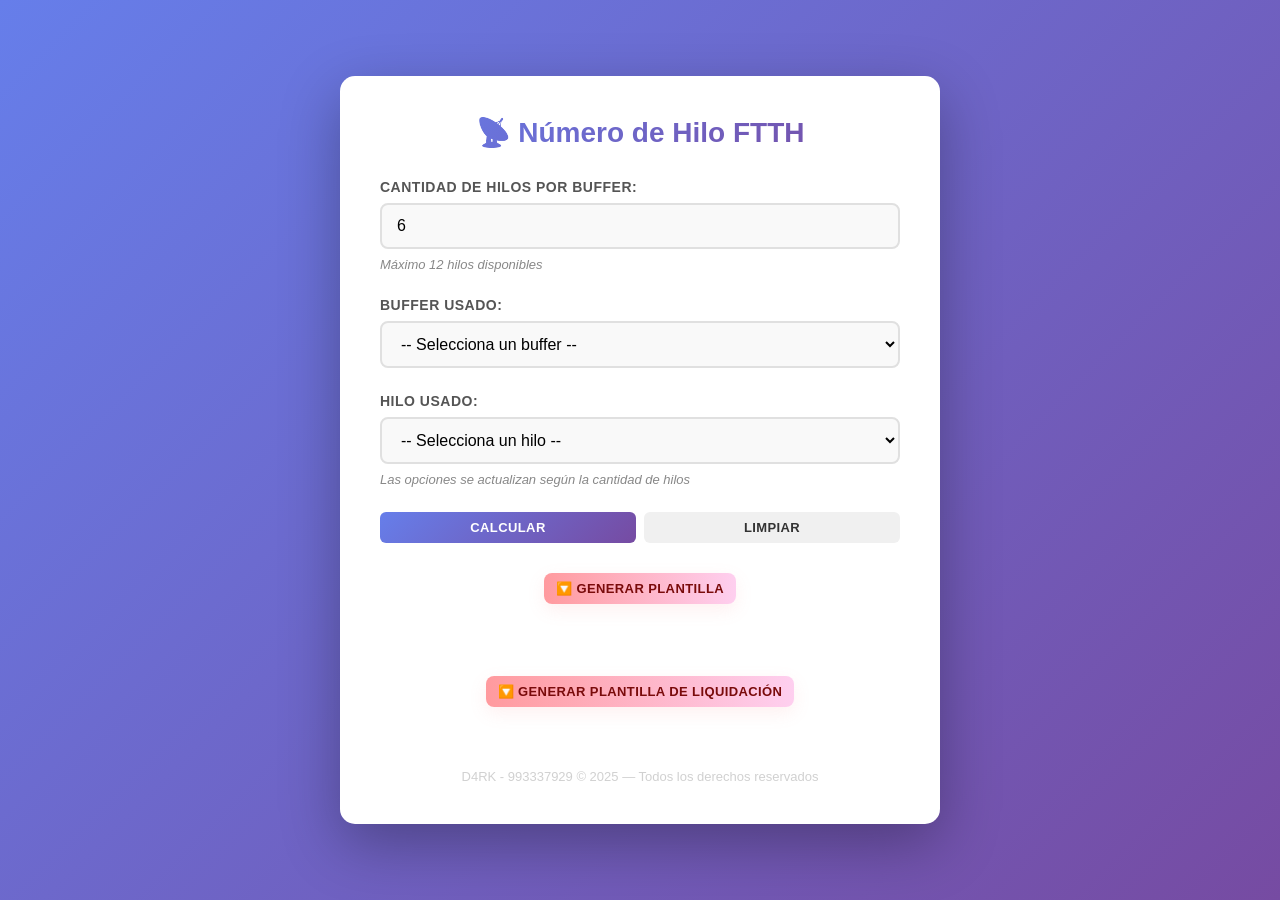
==== commit f2005433: "Add files via upload Correccion de errores menores, y plantillas generadas correjidas" ====
--- a/index.html
+++ b/index.html
@@ -381,7 +381,7 @@
         </div>
         <!-- Sección: Plantilla de Liquidación -->
         <div class="template-section">
-            <button id="tplToggleLiq" class="tpl-toggle" aria-expanded="false">🔽 GENERAR PLANTILLA DE LIQUIDACION</button>
+            <button id="tplToggleLiq" class="tpl-toggle" aria-expanded="false">🔽 GENERAR PLANTILLA DE LIQUIDACIÓN</button>
             <div class="template-content" id="tplContentLiq" aria-hidden="true">
                 <div class="template-row">
                     <label style="width:160px">Dirección:</label>
@@ -502,12 +502,12 @@
 
             // Construir plantilla con título fijo "FDT"
             const lines = [];
-            lines.push('FDT:');
-            lines.push('Puerto: ' + puerto);
-            lines.push('Bandeja: ' + bandeja);
-            lines.push('Splitter: ' + splitter);
-            lines.push('FDT Puerto(s) usado(s): ' + puertosUsados);
-            lines.push('Closure Puerto(s) usado(s): ' + closure);
+            lines.push('*FDT:*');
+            lines.push('*Puerto:* ' + puerto);
+            lines.push('*Bandeja:* ' + bandeja);
+            lines.push('*Splitter:* ' + splitter);
+            lines.push('*FDT Puerto(s) usado(s):* ' + puertosUsados);
+            lines.push('*Closure Puerto(s) usado(s):* ' + closure);
             //lines.push('Buffer: ' + buffer + ' | Hilo: ' + hilo);
             //lines.push('N° Hilo: ' + numeroHilo);
 
@@ -551,7 +551,7 @@
                 const open = tplContentLiq.classList.toggle('open');
                 tplToggleLiq.setAttribute('aria-expanded', open ? 'true' : 'false');
                 tplContentLiq.setAttribute('aria-hidden', open ? 'false' : 'true');
-                tplToggleLiq.textContent = open ? '🔼 GENERAR PLANTILLA DE LIQUIDACION' : '🔽 GENERAR PLANTILLA DE LIQUIDACION';
+                tplToggleLiq.textContent = open ? '🔼 GENERAR PLANTILLA DE LIQUIDACIÓN' : '🔽 GENERAR PLANTILLA DE LIQUIDACIÓN';
             });
         }
 
@@ -581,30 +581,30 @@
                 const tecAyud = document.getElementById('tplTecAyudante').value.trim() || '-';
 
                 const lines = [];
-                lines.push('PLANTILLA DE LIQUIDACION');
-                lines.push('Dirección: ' + direccion);
-                lines.push('Nombre de Edificio: ' + edificio);
-                lines.push('Cantidad de Torres: ' + torres);
-                lines.push('Cantidad de Pisos: ' + pisos);
-                lines.push('Dptos. por Piso: ' + dptos);
-                lines.push('Piso donde queda el FAT: ' + pisoFat);
-                lines.push('Ingreso: ' + ingreso);
-                lines.push('Cantidad de Sótanos: ' + sotanos);
+                //lines.push('PLANTILLA DE LIQUIDACION');
+                lines.push('*Dirección:* ' + direccion);
+                lines.push('*Nombre de Edificio:* ' + edificio);
+                lines.push('*Cantidad de Torres:* ' + torres);
+                lines.push('*Cantidad de Pisos:* ' + pisos);
+                lines.push('*Dptos. por Piso:* ' + dptos);
+                lines.push('*Piso donde queda el FAT:* ' + pisoFat);
+                lines.push('*Ingreso:* ' + ingreso);
+                lines.push('*Cantidad de Sótanos:* ' + sotanos);
                 lines.push('');
-                lines.push('Materiales Utilizados:');
-                lines.push('  Closure: ' + matClosure);
-                lines.push('  Fat: ' + matFat);
-                lines.push('  Preformados: ' + matPreformados);
-                lines.push('  Etiquetas: ' + matEtiquetas);
-                lines.push('  Cintillos Amarres: ' + matCintillos);
-                lines.push('  Smuv: ' + matSmuv);
-                lines.push('  Cinta Aislante: ' + matCinta);
-                lines.push('  F.O (mts): ' + matFO);
+                lines.push('*Materiales Utilizados:*');
+                lines.push('*Closure:* ' + matClosure);
+                lines.push('*Fat:* ' + matFat);
+                lines.push('*Preformados:* ' + matPreformados);
+                lines.push('*Etiquetas:* ' + matEtiquetas);
+                lines.push('*Cintillos Amarres:* ' + matCintillos);
+                lines.push('*Smuv:* ' + matSmuv);
+                lines.push('*Cinta Aislante:* ' + matCinta);
+                lines.push('*F.O (mts):* ' + matFO);
                 lines.push('');
-                lines.push('Cuadrilla:');
-                lines.push('  Tec. Empalmador: ' + tecEmp);
-                lines.push('  Tec. Liniero: ' + tecLin);
-                lines.push('  Tec. Ayudante: ' + tecAyud);
+                lines.push('*Cuadrilla:*');
+                lines.push('*Tec. Empalmador:* ' + tecEmp);
+                lines.push('*Tec. Liniero:* ' + tecLin);
+                lines.push('*Tec. Ayudante:* ' + tecAyud);
 
                 outLiq.value = lines.join('\n');
                 outLiq.select();
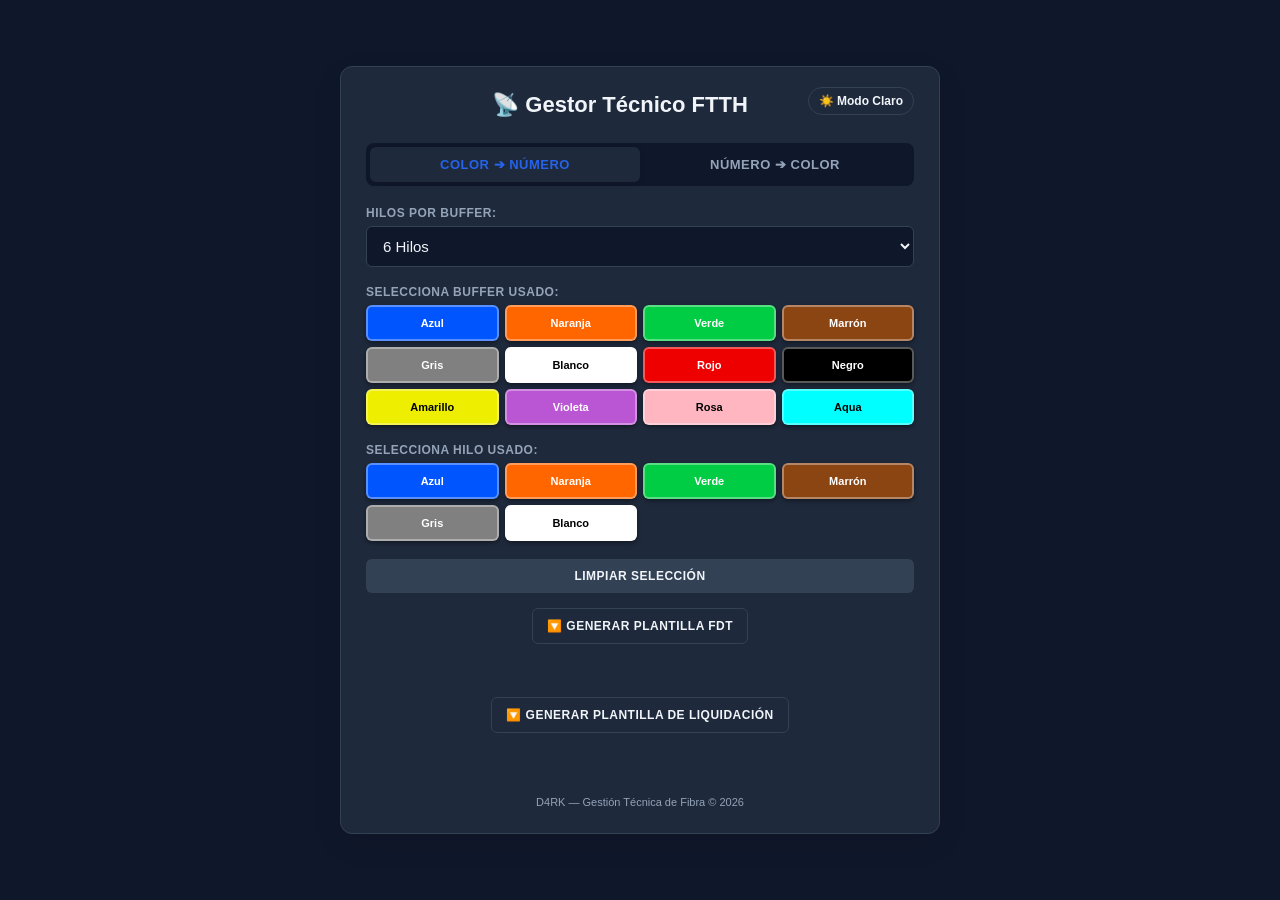
==== commit 3016dd10: "Add files via upload" ====
--- a/index.html
+++ b/index.html
@@ -1,629 +1,157 @@
 <!DOCTYPE html>
-<html lang="es">
+<html lang="es" data-theme="dark">
 <head>
     <meta charset="UTF-8">
     <meta name="viewport" content="width=device-width, initial-scale=1.0, maximum-scale=1.0, minimum-scale=1.0, user-scalable=no">
-    <title>Número de Hilo FTTH</title>
-    <style>
-        * {
-            margin: 0;
-            padding: 0;
-            box-sizing: border-box;
-        }
-        
-        body {
-            font-family: 'Segoe UI', Tahoma, Geneva, Verdana, sans-serif;
-            background: linear-gradient(135deg, #667eea 0%, #764ba2 100%);
-            min-height: 100vh;
-            display: flex;
-            justify-content: center;
-            align-items: center;
-            padding: 20px;
-        }
-        
-        .container {
-            background: white;
-            border-radius: 15px;
-            box-shadow: 0 20px 60px rgba(0, 0, 0, 0.3);
-            padding: 40px;
-            max-width: 600px;
-            width: 100%;
-        }
-        
-        h1 {
-            text-align: center;
-            color: #333;
-            margin-bottom: 30px;
-            font-size: 28px;
-            background: linear-gradient(135deg, #667eea 0%, #764ba2 100%);
-            -webkit-background-clip: text;
-            -webkit-text-fill-color: transparent;
-            background-clip: text;
-        }
-        
-        .form-group {
-            margin-bottom: 25px;
-        }
-        
-        label {
-            display: block;
-            margin-bottom: 8px;
-            color: #555;
-            font-weight: 600;
-            font-size: 14px;
-            text-transform: uppercase;
-            letter-spacing: 0.5px;
-        }
-        
-        input[type="number"],
-        select {
-            width: 100%;
-            padding: 12px 15px;
-            border: 2px solid #e0e0e0;
-            border-radius: 8px;
-            font-size: 16px;
-            transition: all 0.3s ease;
-            background-color: #f9f9f9;
-        }
-        
-        input[type="number"]:focus,
-        select:focus {
-            outline: none;
-            border-color: #667eea;
-            background-color: white;
-            box-shadow: 0 0 0 3px rgba(102, 126, 234, 0.1);
-        }
-        
-        .button-group {
-            display: flex;
-            gap: 8px;
-            margin-top: 20px;
-        }
-        
-        button {
-            flex: 1;
-            padding: 8px 10px;
-            border: none;
-            border-radius: 6px;
-            font-size: 13px;
-            font-weight: 600;
-            cursor: pointer;
-            transition: all 0.18s ease;
-            text-transform: uppercase;
-            letter-spacing: 0.4px;
-        }
-        
-        #calcularBtn {
-            background: linear-gradient(135deg, #667eea 0%, #764ba2 100%);
-            color: white;
-        }
-        
-        #calcularBtn:hover {
-            transform: translateY(-2px);
-            box-shadow: 0 10px 20px rgba(102, 126, 234, 0.3);
-        }
-        
-        #calcularBtn:active {
-            transform: translateY(0);
-        }
-        
-        #limpiarBtn {
-            background-color: #f0f0f0;
-            color: #333;
-        }
-        
-        #limpiarBtn:hover {
-            background-color: #e0e0e0;
-        }
-        
-        .resultado {
-            display: none;
-            margin-top: 30px;
-            padding: 25px;
-            background: linear-gradient(135deg, #f5f7fa 0%, #c3cfe2 100%);
-            border-radius: 12px;
-            border-left: 5px solid #667eea;
-        }
-        
-        .resultado.activo {
-            display: block;
-            animation: slideIn 0.3s ease;
-        }
-        
-        @keyframes slideIn {
-            from {
-                opacity: 0;
-                transform: translateY(-10px);
-            }
-            to {
-                opacity: 1;
-                transform: translateY(0);
-            }
-        }
-        
-        .resultado-item {
-            margin-bottom: 15px;
-            padding-bottom: 15px;
-            border-bottom: 1px solid rgba(0, 0, 0, 0.1);
-        }
-        
-        .resultado-item:last-child {
-            margin-bottom: 0;
-            padding-bottom: 0;
-            border-bottom: none;
-        }
-        
-        .resultado-label {
-            color: #666;
-            font-size: 12px;
-            text-transform: uppercase;
-            letter-spacing: 0.5px;
-            margin-bottom: 5px;
-        }
-        
-        .resultado-valor {
-            font-size: 24px;
-            font-weight: 700;
-            color: #333;
-        }
-        
-        .numero-hilo {
-            background: linear-gradient(135deg, #667eea 0%, #764ba2 100%);
-            -webkit-background-clip: text;
-            -webkit-text-fill-color: transparent;
-            background-clip: text;
-        }
-        
-        .error {
-            display: none;
-            padding: 15px;
-            background-color: #fee;
-            border: 2px solid #f88;
-            border-radius: 8px;
-            color: #c33;
-            margin-bottom: 20px;
-            animation: slideIn 0.3s ease;
-        }
-        
-        .error.activo {
-            display: block;
-        }
-        
-        .color-preview {
-            display: inline-block;
-            width: 20px;
-            height: 20px;
-            border-radius: 50%;
-            margin-left: 8px;
-            vertical-align: middle;
-            border: 2px solid #ddd;
-        }
-        
-        .info-text {
-            font-size: 13px;
-            color: #888;
-            margin-top: 8px;
-            font-style: italic;
-        }
-        /* Plantilla (collapsed submenu) */
-        .template-section {
-            margin-top: 30px;
-        }
-        .tpl-toggle {
-            display: block;
-            margin: 0 auto 8px auto;
-            text-align: center;
-            align-items: center;
-            gap: 8px;
-            padding: 8px 12px;
-            background: linear-gradient(90deg, #ff9a9e, #fecfef);
-            border: none;
-            border-radius: 8px;
-            color: #7a0b0b;
-            font-weight: 700;
-            cursor: pointer;
-            box-shadow: 0 6px 18px rgba(250, 128, 128, 0.12);
-            width: fit-content;
-        }
-        .tpl-toggle:active { transform: translateY(1px); }
-        .template-content {
-            margin-top: 12px;
-            padding: 14px;
-            border-radius: 10px;
-            background: #fbfbfd;
-            border: 1px dashed #e6e6ea;
-            max-height: 0;
-            overflow: hidden;
-            transition: max-height 260ms ease, opacity 220ms ease, transform 260ms ease;
-            opacity: 0;
-            transform: translateY(-6px);
-            display: flex;
-            flex-direction: column;
-        }
-        .template-content.open {
-            max-height: 520px;
-            opacity: 1;
-            transform: translateY(0);
-            overflow-y: auto;
-            padding-right: 6px; /* avoid content behind scrollbar */
-        }
-        /* Custom scrollbar for template panels */
-        .template-content.open::-webkit-scrollbar { width: 8px; }
-        .template-content.open::-webkit-scrollbar-thumb { background: rgba(0,0,0,0.12); border-radius: 6px; }
-        .template-content.open { scrollbar-width: thin; scrollbar-color: rgba(0,0,0,0.12) transparent; }
-        @media (max-width: 520px) {
-            .template-content.open { max-height: 320px; }
-        }
-        .template-section h2 {
-            display:none;
-        }
-        .template-row { display:flex; gap:10px; align-items:center; margin-bottom:10px; }
-        .template-row input[type="text"], .template-row textarea, .template-row select { flex:1; padding:10px; border:1px solid #e0e0e0; border-radius:6px; }
-        /* Make template textareas expand to use panel space */
-        .template-content textarea { width:100%; flex:1; min-height:180px; resize:vertical; font-family:monospace; padding:8px; border:1px solid #e0e0e0; border-radius:6px; }
-        .template-actions { display:flex; gap:8px; margin-top:10px; justify-content:center; }
-        .template-actions button { padding:6px 10px; font-size:12px; border-radius:6px; min-width:80px; }
-        /* Footer */
-        .site-footer {
-            margin: 18px auto 0 auto;
-            max-width: 900px;
-            text-align: center;
-            padding: 10px 14px;
-            background: rgba(0,0,0,0.5);
-            color: #fff;
-            font-size: 13px;
-            border-radius: 8px;
-            backdrop-filter: blur(4px);
-            -webkit-backdrop-filter: blur(4px);
-            opacity: 0.95; /* visual boost while background uses rgba for 0.5 */
-        }
-         .footer {
-            margin-top: 20px;
-            font-size: 13px;
-            color: #666;
-            text-align: center;
-            opacity: 0.3;
-        }
-    </style>
+    <title>Gestor Técnico FTTH</title>
+    <link rel="stylesheet" href="style/style.css">
 </head>
 <body>
     <div class="container">
-        <h1>📡 Número de Hilo FTTH</h1>
+        <button class="theme-toggle" id="themeBtn">☀️ Modo Claro</button>
+        <h1>📡 Gestor Técnico FTTH</h1>
         
         <div id="error" class="error"></div>
+
+        <div class="tabs">
+            <button class="tab-btn active" onclick="switchTab('directo')">Color ➔ Número</button>
+            <button class="tab-btn" onclick="switchTab('inverso')">Número ➔ Color</button>
+        </div>
         
-        <form id="formulario">
-            <div class="form-group">
-                <label for="nHilos">Cantidad de Hilos por Buffer:</label>
-                <input type="number" id="nHilos" name="nHilos" min="1" max="12" value="6" required>
-                <p class="info-text">Máximo 12 hilos disponibles</p>
-            </div>
-            
-            <div class="form-group">
-                <label for="nBuffer">Buffer Usado:</label>
-                <select id="nBuffer" name="nBuffer" required>
-                    <option value="">-- Selecciona un buffer --</option>
-                    <option value="1">Azul</option>
-                    <option value="2">Naranja</option>
-                    <option value="3">Verde</option>
-                    <option value="4">Marrón</option>
-                    <option value="5">Gris</option>
-                    <option value="6">Blanco</option>
-                    <option value="7">Rojo</option>
-                    <option value="8">Negro</option>
-                    <option value="9">Amarillo</option>
-                    <option value="10">Violeta</option>
-                    <option value="11">Rosa</option>
-                    <option value="12">Aqua</option>
-                </select>
-            </div>
-            
-            <div class="form-group">
-                <label for="nHilo">Hilo Usado:</label>
-                <select id="nHilo" name="nHilo" required>
-                    <option value="">-- Primero selecciona cantidad de hilos --</option>
-                </select>
-                <p class="info-text">Las opciones se actualizan según la cantidad de hilos</p>
-            </div>
-            
-            <div class="button-group">
-                <button type="button" id="calcularBtn">Calcular</button>
-                <button type="button" id="limpiarBtn">Limpiar</button>
-            </div>
-        </form>
+        <div id="tab-directo" class="tab-content active">
+            <form onsubmit="event.preventDefault();">
+                <div class="form-group">
+                    <label>Hilos por Buffer:</label>
+                    <select id="nHilos">
+                        <option value="6" selected>6 Hilos</option>
+                        <option value="8">8 Hilos</option>
+                        <option value="12">12 Hilos</option>
+                    </select>
+                </div>
+                
+                <div class="form-group">
+                    <label>Selecciona Buffer Usado:</label>
+                    <div class="color-grid" id="gridBuffer"></div>
+                </div>
+                
+                <div class="form-group">
+                    <label>Selecciona Hilo Usado:</label>
+                    <div class="color-grid" id="gridHilo"></div>
+                </div>
+                
+                <div class="button-group">
+                    <button type="button" class="btn-secondary" id="limpiarBtn" style="width:100%;">Limpiar Selección</button>
+                </div>
+            </form>
+        </div>
+
+        <div id="tab-inverso" class="tab-content">
+            <form onsubmit="event.preventDefault();">
+                <div class="form-group">
+                    <label>Hilos por Buffer:</label>
+                    <select id="invHilosPorBuffer">
+                        <option value="6" selected>6 Hilos</option>
+                        <option value="8">8 Hilos</option>
+                        <option value="12">12 Hilos</option>
+                    </select>
+                </div>
+                
+                <div class="form-group">
+                    <label>Número de Hilo Absoluto:</label>
+                    <input type="number" id="invNumeroHilo" min="1" placeholder="Escribe el número aquí... (Ej: 24)">
+                </div>
+                
+                <div class="button-group">
+                    <button type="button" class="btn-secondary" id="invLimpiarBtn" style="width:100%;">Limpiar Entrada</button>
+                </div>
+            </form>
+        </div>
         
         <div id="resultado" class="resultado">
             <div class="resultado-item">
-                <div class="resultado-label">Buffer</div>
-                <div class="resultado-valor" id="resultadoBuffer"></div>
+                <div class="resultado-label">Buffer Identificado</div>
+                <div class="resultado-valor"><span id="resultadoBuffer"></span><span id="badgeBuffer" class="color-badge" style="display:none;"></span></div>
             </div>
             <div class="resultado-item">
-                <div class="resultado-label">Hilo</div>
-                <div class="resultado-valor" id="resultadoHilo"></div>
+                <div class="resultado-label">Hilo Identificado</div>
+                <div class="resultado-valor"><span id="resultadoHilo"></span><span id="badgeHilo" class="color-badge" style="display:none;"></span></div>
             </div>
             <div class="resultado-item">
-                <div class="resultado-label">Número de Hilo</div>
+                <div class="resultado-label">Número de Hilo Correlativo</div>
                 <div class="resultado-valor numero-hilo" id="resultadoNumero"></div>
             </div>
         </div>
         
         <div class="template-section">
-            <button id="tplToggle" class="tpl-toggle" aria-expanded="false">🔽 Generar Plantilla</button>
-            <div class="template-content" aria-hidden="true">
-                <div class="template-row">
-                    <label style="width:120px">Puerto:</label>
-                    <input type="text" id="tplPuerto" placeholder="Ej: 1,2" />
+            <button id="tplToggle" class="tpl-toggle">🔽 Generar Plantilla FDT</button>
+            <div class="template-content">
+                <div class="template-row"><label>Puerto:</label><input type="text" id="tplPuerto" placeholder="Ej: 1,2" /></div>
+                <div class="template-row"><label>Bandeja:</label><input type="text" id="tplBandeja" placeholder="Ej: 1,2" /></div>
+                <div class="template-row"><label>Splitter:</label><input type="text" id="tplSplitter" placeholder="Ej: 1,2" /></div>
+                <div class="template-row"><label>FDT Puerto(s) usado(s):</label><input type="text" id="tplPuertosUsados" placeholder="Ej: 1,2,3" /></div>
+                <div class="template-row"><label>Closure Puerto(s) usado(s):</label><input type="text" id="tplClosure" placeholder="Ej: 1,2,3" /></div>
+                <div class="template-actions">
+                    <button type="button" class="btn-primary" id="generarPlantilla">Generar</button>
+                    <button type="button" class="btn-secondary" id="copiarPlantilla">Copiar</button>
                 </div>
-                <div class="template-row">
-                    <label style="width:120px">Bandeja:</label>
-                    <input type="text" id="tplBandeja" placeholder="Ej: 1,2" />
-                </div>
-                <div class="template-row">
-                    <label style="width:120px">Splitter:</label>
-                    <input type="text" id="tplSplitter" placeholder="Ej: 1,2" />
-                </div>
-                <div class="template-row">
-                    <label style="width:120px">FDT Puerto(s) usado(s):</label>
-                    <input type="text" id="tplPuertosUsados" placeholder="Ej: 1,2,3" />
-                </div>
-                <div class="template-row">
-                    <label style="width:120px">Closure Puerto(s) usado(s):</label>
-                    <input type="text" id="tplClosure" placeholder="Ej: 1,2,3" />
-                </div>
-                <div class="template-actions">
-                    <button type="button" id="generarPlantilla">Generar</button>
-                    <button type="button" id="copiarPlantilla">Copiar</button>
-                </div>
-                <div style="margin-top:12px">
-                    <textarea id="plantillaSalida" readonly placeholder="Aquí aparecerá la plantilla generada"></textarea>
-                </div>
+                <textarea id="plantillaSalida" readonly placeholder="Aquí aparecerá la plantilla generada"></textarea>
             </div>
         </div>
-        <!-- Sección: Plantilla de Liquidación -->
+
         <div class="template-section">
-            <button id="tplToggleLiq" class="tpl-toggle" aria-expanded="false">🔽 GENERAR PLANTILLA DE LIQUIDACIÓN</button>
-            <div class="template-content" id="tplContentLiq" aria-hidden="true">
-                <div class="template-row">
-                    <label style="width:160px">Dirección:</label>
-                    <input type="text" id="tplDireccion" placeholder="Ej: Calle Falsa 123" />
+            <button id="tplToggleLiq" class="tpl-toggle">🔽 Generar Plantilla de Liquidación</button>
+            <div class="template-content" id="tplContentLiq">
+                <div class="template-row"><label>Dirección:</label><input type="text" id="tplDireccion" placeholder="Ej: Av. Próceres..." /></div>
+                <div class="template-row"><label>Nombre de Edificio:</label><input type="text" id="tplEdificio" placeholder="Ej: Torre Central" /></div>
+                <div class="template-row"><label>Cantidad de Torres:</label><input type="number" id="tplTorres" min="0" placeholder="Ej: 2" /></div>
+                <div class="template-row"><label>Cantidad de Pisos:</label><input type="number" id="tplPisos" min="0" placeholder="Ej: 10" /></div>
+                <div class="template-row"><label>Dptos. por Piso:</label><input type="number" id="tplDptosPorPiso" min="0" placeholder="Ej: 4" /></div>
+                <div class="template-row"><label>Piso donde queda el FAT:</label><input type="text" id="tplPisoFat" placeholder="Ej: 4" /></div>
+                <div class="template-row"><label>Ingreso:</label><input type="text" id="tplIngreso" placeholder="Ej: Por calle lateral" /></div>
+                <div class="template-row"><label>Cantidad de Sótanos:</label><input type="number" id="tplSotanos" min="0" placeholder="Ej: 1" /></div>
+
+                <hr style="border:none;border-top:1px dashed var(--border-color);margin:12px 0;" />
+                <div class="tpl-section-title">Materiales Utilizados</div>
+                <div class="template-row"><label>Closure:</label><input type="text" id="tplMatClosure" placeholder="Ej: CL-12" /></div>
+                <div class="template-row"><label>Fat:</label><input type="number" id="tplMatFat" min="0" placeholder="Ej: 2" /></div>
+                <div class="template-row"><label>Preformados:</label><input type="number" id="tplMatPreformados" /></div>
+                <div class="template-row"><label>Etiquetas:</label><input type="number" id="tplMatEtiquetas" /></div>
+                <div class="template-row"><label>Cintillos Amarres:</label><input type="number" id="tplMatCintillos" /></div>
+                <div class="template-row"><label>Smuv:</label><input type="number" id="tplMatSmuv" /></div>
+                <div class="template-row"><label>Cinta Aislante:</label><input type="number" id="tplMatCinta" /></div>
+                <div class="template-row"><label>Abrazaderas:</label><input type="number" id="tplMatAbrazaderas" readonly placeholder="Auto desde FAT" /></div>
+                <div class="template-row"><label>Tornillos:</label><input type="number" id="tplMatTornillos" readonly placeholder="Auto desde FAT" /></div>
+                <div class="template-row"><label>F.O (mts):</label><input type="number" id="tplMatFO" /></div>
+                <div class="template-row"><label>Canaletas:</label><input type="number" id="tplMatCanaletas" placeholder="Cantidad de tramos" /></div>
+                <div class="template-row"><label>Postes Totales:</label><input type="number" id="tplMatPostes" placeholder="Postes intervenidos" /></div>
+
+                <hr style="border:none;border-top:1px dashed var(--border-color);margin:12px 0;" />
+                <div class="tpl-section-title">Datos de Empalme</div>
+                <div class="template-row"><label>Número de bandeja:</label><input type="text" id="tplEmpBandeja" placeholder="Ej: Bandeja 1" /></div>
+                <div class="template-row"><label>Número de Splitter FDT:</label><input type="text" id="tplEmpSplitter" placeholder="Ej: 1x8 - Spl 2" /></div>
+                <div class="template-row"><label>Puertos del Closure usado:</label><input type="text" id="tplEmpPortsClosure" placeholder="Ej: Puerto 3" /></div>
+
+                <hr style="border:none;border-top:1px dashed var(--border-color);margin:12px 0;" />
+                <div class="tpl-section-title">Puerto PON de FAT Instalado</div>
+                <div class="template-row"><label>Hilo alimentador:</label><input type="text" id="tplPonHilo" placeholder="Ej: Hilo 5 (Verde)" /></div>
+
+                <hr style="border:none;border-top:1px dashed var(--border-color);margin:12px 0;" />
+                <div class="tpl-section-title">Cuadrilla y Control</div>
+                <div class="template-row"><label>Tec. Empalmador:</label><input type="text" id="tplTecEmpalmador" /></div>
+                <div class="template-row"><label>Tec. Liniero:</label><input type="text" id="tplTecLiniero" /></div>
+                <div class="template-row"><label>Tec. Ayudante:</label><input type="text" id="tplTecAyudante" /></div>
+                <div class="template-row"><label>Supervisor:</label><input type="text" id="tplSupervisor" /></div>
+                
+                <div class="template-actions">
+                    <button type="button" class="btn-primary" id="generarPlantillaLiq">Generar</button>
+                    <button type="button" class="btn-secondary" id="copiarPlantillaLiq">Copiar</button>
                 </div>
-                <div class="template-row">
-                    <label style="width:160px">Nombre de Edificio:</label>
-                    <input type="text" id="tplEdificio" placeholder="Ej: Torre Central" />
-                </div>
-                <div class="template-row">
-                    <label style="width:160px">Cantidad de Torres:</label>
-                    <input type="number" id="tplTorres" min="0" placeholder="Ej: 2" />
-                </div>
-                <div class="template-row">
-                    <label style="width:160px">Cantidad de Pisos:</label>
-                    <input type="number" id="tplPisos" min="0" placeholder="Ej: 10" />
-                </div>
-                <div class="template-row">
-                    <label style="width:160px">Dptos. por Piso:</label>
-                    <input type="number" id="tplDptosPorPiso" min="0" placeholder="Ej: 4" />
-                </div>
-                <div class="template-row">
-                    <label style="width:160px">Piso donde queda el FAT:</label>
-                    <input type="text" id="tplPisoFat" placeholder="Ej: 1,2,3" />
-                </div>
-                <div class="template-row">
-                    <label style="width:160px">Ingreso:</label>
-                    <input type="text" id="tplIngreso" placeholder="Ej: Por calle A" />
-                </div>
-                <div class="template-row">
-                    <label style="width:160px">Cantidad de Sótanos:</label>
-                    <input type="number" id="tplSotanos" min="0" placeholder="Ej: 1" />
-                </div>
-
-                <hr style="border:none;border-top:1px dashed #e6e6ea;margin:12px 0;" />
-                <div style="font-weight:700;margin-bottom:8px;color:#444">Materiales Utilizados</div>
-                <div class="template-row">
-                    <label style="width:160px">Closure:</label>
-                    <input type="text" id="tplMatClosure" placeholder="Ej: CL-12" />
-                </div>
-                <div class="template-row">
-                    <label style="width:160px">Fat:</label>
-                    <input type="text" id="tplMatFat" placeholder="Ej: FAT-01" />
-                </div>
-                <div class="template-row">
-                    <label style="width:160px">Preformados:</label>
-                    <input type="text" id="tplMatPreformados" placeholder="Ej: 2" />
-                </div>
-                <div class="template-row">
-                    <label style="width:160px">Etiquetas:</label>
-                    <input type="text" id="tplMatEtiquetas" placeholder="Ej: 50" />
-                </div>
-                <div class="template-row">
-                    <label style="width:160px">Cintillos Amarres:</label>
-                    <input type="text" id="tplMatCintillos" placeholder="Ej: 20" />
-                </div>
-                <div class="template-row">
-                    <label style="width:160px">Smuv:</label>
-                    <input type="text" id="tplMatSmuv" placeholder="Ej: 10" />
-                </div>
-                <div class="template-row">
-                    <label style="width:160px">Cinta Aislante:</label>
-                    <input type="text" id="tplMatCinta" placeholder="Ej: 5" />
-                </div>
-                <div class="template-row">
-                    <label style="width:160px">F.O (mts):</label>
-                    <input type="text" id="tplMatFO" placeholder="Ej: 120" />
-                </div>
-
-                <hr style="border:none;border-top:1px dashed #e6e6ea;margin:12px 0;" />
-                <div style="font-weight:700;margin-bottom:8px;color:#444">Cuadrilla</div>
-                <div class="template-row">
-                    <label style="width:160px">Tec. Empalmador:</label>
-                    <input type="text" id="tplTecEmpalmador" placeholder="Nombre" />
-                </div>
-                <div class="template-row">
-                    <label style="width:160px">Tec. Liniero:</label>
-                    <input type="text" id="tplTecLiniero" placeholder="Nombre" />
-                </div>
-                <div class="template-row">
-                    <label style="width:160px">Tec. Ayudante:</label>
-                    <input type="text" id="tplTecAyudante" placeholder="Nombre" />
-                </div>
-                <div class="template-actions">
-                    <button type="button" id="generarPlantillaLiq">Generar</button>
-                    <button type="button" id="copiarPlantillaLiq">Copiar</button>
-                </div>
-                <div style="margin-top:12px">
-                    <textarea id="plantillaSalidaLiq" readonly placeholder="Aquí aparecerá la plantilla de liquidación"></textarea>
-                </div>
+                <textarea id="plantillaSalidaLiq" readonly placeholder="Aquí aparecerá la plantilla de liquidación"></textarea>
             </div>
         </div>
-        <div class="footer">D4RK - 993337929 © 2025 — Todos los derechos reservados</div>
+        <div class="footer">D4RK — Gestión Técnica de Fibra © 2026</div>
     </div>
     
-    <script>
-        const a=document.getElementById('nHilos'),b=document.getElementById('nBuffer'),c=document.getElementById('nHilo'),d=document.getElementById('calcularBtn'),e=document.getElementById('limpiarBtn'),f=document.getElementById('resultado'),g=document.getElementById('error'),h={1:"Azul",2:"Naranja",3:"Verde",4:"Marrón",5:"Gris",6:"Blanco",7:"Rojo",8:"Negro",9:"Amarillo",10:"Violeta",11:"Rosa",12:"Aqua"};a.addEventListener('change',i);a.addEventListener('input',i);function i(){const j=parseInt(a.value);c.innerHTML='<option value="">-- Selecciona un hilo --</option>';if(j>0&&j<=12)for(let k=1;k<=j;k++){const l=document.createElement('option');l.value=k;l.textContent=`${h[k]}`;c.appendChild(l)}}d.addEventListener('click',function(){const j=parseInt(a.value),m=parseInt(b.value),n=parseInt(c.value);if(!j||!m||!n){p('Por favor completa todos los campos');return}if(m<1||m>12){p('Buffer debe estar entre 1 y 12');return}if(n<1||n>j){p(`Hilo debe estar entre 1 y ${j}`);return}const o=j*(m-1)+n;q({buffer_color:h[m],hilo_color:h[n],numero_hilo:o});r()});e.addEventListener('click',function(){a.value='6';b.value='';c.value='';f.classList.remove('activo');r();i()});function q(s){document.getElementById('resultadoBuffer').textContent=s.buffer_color;document.getElementById('resultadoHilo').textContent=s.hilo_color;document.getElementById('resultadoNumero').textContent=s.numero_hilo;f.classList.add('activo')}function p(t){g.textContent=t;g.classList.add('activo')}function r(){g.classList.remove('activo')}i();
-    </script>
-    <script>
-        // Plantilla: generación y copia (Título fijo: FDT) + toggle submenu
-        const btnGen = document.getElementById('generarPlantilla');
-        const btnCopy = document.getElementById('copiarPlantilla');
-        const out = document.getElementById('plantillaSalida');
-        const tplToggle = document.getElementById('tplToggle');
-        const tplContent = document.querySelector('.template-content');
-
-        function generarPlantilla() {
-            const puerto = document.getElementById('tplPuerto').value.trim() || '-';
-            const bandeja = document.getElementById('tplBandeja').value.trim() || '-';
-            const splitter = document.getElementById('tplSplitter').value.trim() || '-';
-            const puertosUsados = document.getElementById('tplPuertosUsados').value.trim() || '-';
-            const closure = document.getElementById('tplClosure').value.trim() || '-';
-
-            const nHilos = a.value || '12';
-            const buffer = b.value || '-';
-            const hilo = c.value || '-';
-            const numeroHilo = (nHilos !== '-' && buffer !== '-') ? (parseInt(nHilos) * (parseInt(buffer) - 1) + (hilo === '-' ? 0 : parseInt(hilo))) : '-';
-
-            // Construir plantilla con título fijo "FDT"
-            const lines = [];
-            lines.push('*FDT:*');
-            lines.push('*Puerto:* ' + puerto);
-            lines.push('*Bandeja:* ' + bandeja);
-            lines.push('*Splitter:* ' + splitter);
-            lines.push('*FDT Puerto(s) usado(s):* ' + puertosUsados);
-            lines.push('*Closure Puerto(s) usado(s):* ' + closure);
-            //lines.push('Buffer: ' + buffer + ' | Hilo: ' + hilo);
-            //lines.push('N° Hilo: ' + numeroHilo);
-
-            out.value = lines.join('\n');
-            out.select();
-        }
-
-        async function copiarPlantilla() {
-            try {
-                await navigator.clipboard.writeText(out.value);
-                btnCopy.textContent = '✓';
-                setTimeout(()=> btnCopy.textContent = 'Copiar', 1200);
-            } catch (err) {
-                btnCopy.textContent = 'Err';
-                console.error(err);
-            }
-        }
-
-        if (btnGen) btnGen.addEventListener('click', generarPlantilla);
-        if (btnCopy) btnCopy.addEventListener('click', copiarPlantilla);
-
-        // Toggle behavior for template submenu
-        if (tplToggle && tplContent) {
-            tplToggle.addEventListener('click', () => {
-                const open = tplContent.classList.toggle('open');
-                tplToggle.setAttribute('aria-expanded', open ? 'true' : 'false');
-                tplContent.setAttribute('aria-hidden', open ? 'false' : 'true');
-                tplToggle.textContent = open ? '🔼 Generar Plantilla' : '🔽 Generar Plantilla';
-            });
-        }
-
-        // Toggle + generación para Plantilla de Liquidación
-        const tplToggleLiq = document.getElementById('tplToggleLiq');
-        const tplContentLiq = document.getElementById('tplContentLiq');
-        const btnGenLiq = document.getElementById('generarPlantillaLiq');
-        const btnCopyLiq = document.getElementById('copiarPlantillaLiq');
-        const outLiq = document.getElementById('plantillaSalidaLiq');
-
-        if (tplToggleLiq && tplContentLiq) {
-            tplToggleLiq.addEventListener('click', () => {
-                const open = tplContentLiq.classList.toggle('open');
-                tplToggleLiq.setAttribute('aria-expanded', open ? 'true' : 'false');
-                tplContentLiq.setAttribute('aria-hidden', open ? 'false' : 'true');
-                tplToggleLiq.textContent = open ? '🔼 GENERAR PLANTILLA DE LIQUIDACIÓN' : '🔽 GENERAR PLANTILLA DE LIQUIDACIÓN';
-            });
-        }
-
-        if (btnGenLiq) {
-            btnGenLiq.addEventListener('click', () => {
-                const direccion = document.getElementById('tplDireccion').value.trim() || '-';
-                const edificio = document.getElementById('tplEdificio').value.trim() || '-';
-                const torres = document.getElementById('tplTorres').value || '0';
-                const pisos = document.getElementById('tplPisos').value || '0';
-                const dptos = document.getElementById('tplDptosPorPiso').value || '-';
-                const pisoFatRaw = (document.getElementById('tplPisoFat').value || '').trim();
-                const pisoFat = pisoFatRaw ? pisoFatRaw.replace(/\s*,\s*/g, ',') : '-';
-                const ingreso = document.getElementById('tplIngreso').value.trim() || '-';
-                const sotanos = document.getElementById('tplSotanos').value || '0';
-
-                const matClosure = document.getElementById('tplMatClosure').value.trim() || '-';
-                const matFat = document.getElementById('tplMatFat').value.trim() || '-';
-                const matPreformados = document.getElementById('tplMatPreformados').value.trim() || '-';
-                const matEtiquetas = document.getElementById('tplMatEtiquetas').value.trim() || '-';
-                const matCintillos = document.getElementById('tplMatCintillos').value.trim() || '-';
-                const matSmuv = document.getElementById('tplMatSmuv').value.trim() || '-';
-                const matCinta = document.getElementById('tplMatCinta').value.trim() || '-';
-                const matFO = document.getElementById('tplMatFO').value.trim() || '-';
-
-                const tecEmp = document.getElementById('tplTecEmpalmador').value.trim() || '-';
-                const tecLin = document.getElementById('tplTecLiniero').value.trim() || '-';
-                const tecAyud = document.getElementById('tplTecAyudante').value.trim() || '-';
-
-                const lines = [];
-                //lines.push('PLANTILLA DE LIQUIDACION');
-                lines.push('*Dirección:* ' + direccion);
-                lines.push('*Nombre de Edificio:* ' + edificio);
-                lines.push('*Cantidad de Torres:* ' + torres);
-                lines.push('*Cantidad de Pisos:* ' + pisos);
-                lines.push('*Dptos. por Piso:* ' + dptos);
-                lines.push('*Piso donde queda el FAT:* ' + pisoFat);
-                lines.push('*Ingreso:* ' + ingreso);
-                lines.push('*Cantidad de Sótanos:* ' + sotanos);
-                lines.push('');
-                lines.push('*Materiales Utilizados:*');
-                lines.push('*Closure:* ' + matClosure);
-                lines.push('*Fat:* ' + matFat);
-                lines.push('*Preformados:* ' + matPreformados);
-                lines.push('*Etiquetas:* ' + matEtiquetas);
-                lines.push('*Cintillos Amarres:* ' + matCintillos);
-                lines.push('*Smuv:* ' + matSmuv);
-                lines.push('*Cinta Aislante:* ' + matCinta);
-                lines.push('*F.O (mts):* ' + matFO);
-                lines.push('');
-                lines.push('*Cuadrilla:*');
-                lines.push('*Tec. Empalmador:* ' + tecEmp);
-                lines.push('*Tec. Liniero:* ' + tecLin);
-                lines.push('*Tec. Ayudante:* ' + tecAyud);
-
-                outLiq.value = lines.join('\n');
-                outLiq.select();
-            });
-        }
-
-        if (btnCopyLiq) {
-            btnCopyLiq.addEventListener('click', async () => {
-                try {
-                    await navigator.clipboard.writeText(outLiq.value);
-                    btnCopyLiq.textContent = '✓';
-                    setTimeout(()=> btnCopyLiq.textContent = 'Copiar', 1200);
-                } catch (err) {
-                    btnCopyLiq.textContent = 'Err';
-                    console.error(err);
-                }
-            });
-        }
-    </script>
-    
+    <script src="script/script.js"></script>
 </body>
-</html>
+</html>
--- a/style/style.css
+++ b/style/style.css
@@ -0,0 +1,286 @@
+:root {
+    --bg-body: #0f172a;
+    --bg-container: #1e293b;
+    --text-main: #f1f5f9;
+    --text-muted: #94a3b8;
+    --border-color: #334155;
+    --tab-bg: #0f172a;
+    --result-bg: #1e293b;
+    --input-bg: #0f172a;
+    --grid-btn-border: rgba(255, 255, 255, 0.35);
+}
+
+[data-theme="light"] {
+    --bg-body: #f4f6f9;
+    --bg-container: #ffffff;
+    --text-main: #1e293b;
+    --text-muted: #64748b;
+    --border-color: #cbd5e1;
+    --tab-bg: #e2e8f0;
+    --result-bg: #f1f5f9;
+    --input-bg: #f8fafc;
+    --grid-btn-border: rgba(0, 0, 0, 0.1);
+}
+
+* {
+    margin: 0;
+    padding: 0;
+    box-sizing: border-box;
+}
+
+body {
+    font-family: 'Segoe UI', Tahoma, Geneva, Verdana, sans-serif;
+    background-color: var(--bg-body);
+    color: var(--text-main);
+    min-height: 100vh;
+    display: flex;
+    justify-content: center;
+    align-items: center;
+    padding: 20px;
+    transition: background-color 0.2s ease, color 0.2s ease;
+}
+
+.container {
+    background: var(--bg-container);
+    border-radius: 12px;
+    box-shadow: 0 10px 30px rgba(0, 0, 0, 0.08);
+    padding: 25px;
+    max-width: 600px;
+    width: 100%;
+    border: 1px solid var(--border-color);
+    position: relative;
+}
+
+.theme-toggle {
+    position: absolute;
+    top: 20px;
+    right: 25px;
+    background: none;
+    border: 1px solid var(--border-color);
+    padding: 6px 10px;
+    border-radius: 20px;
+    cursor: pointer;
+    font-size: 12px;
+    color: var(--text-main);
+    width: auto;
+    text-transform: none;
+    letter-spacing: 0;
+}
+
+h1 {
+    text-align: center;
+    color: var(--text-main);
+    margin-bottom: 25px;
+    font-size: 22px;
+    font-weight: 700;
+    padding-right: 40px;
+}
+
+.tabs {
+    display: flex;
+    background: var(--tab-bg);
+    padding: 4px;
+    border-radius: 8px;
+    margin-bottom: 20px;
+}
+
+.tab-btn {
+    flex: 1;
+    padding: 10px;
+    background: none;
+    border: none;
+    font-size: 13px;
+    font-weight: 600;
+    color: var(--text-muted);
+    cursor: pointer;
+    border-radius: 6px;
+    transition: all 0.2s ease;
+}
+
+.tab-btn.active {
+    background: var(--bg-container);
+    color: #2563eb;
+    box-shadow: 0 2px 6px rgba(0, 0, 0, 0.05);
+}
+
+.tab-content { display: none; }
+.tab-content.active { display: block; animation: fadeIn 0.2s ease; }
+
+.form-group { margin-bottom: 18px; }
+
+label {
+    display: block;
+    margin-bottom: 6px;
+    color: var(--text-muted);
+    font-weight: 600;
+    font-size: 12px;
+    text-transform: uppercase;
+    letter-spacing: 0.5px;
+}
+
+input[type="number"], input[type="text"], select, textarea {
+    width: 100%;
+    padding: 10px 12px;
+    border: 1.5px solid var(--border-color);
+    border-radius: 6px;
+    font-size: 15px;
+    background-color: var(--input-bg);
+    color: var(--text-main);
+}
+
+input[readonly] {
+    background-color: var(--tab-bg);
+    opacity: 0.85;
+    cursor: not-allowed;
+}
+
+input:focus, select:focus, textarea:focus {
+    outline: none;
+    border-color: #2563eb;
+    box-shadow: 0 0 0 3px rgba(37, 99, 235, 0.1);
+}
+
+.color-grid {
+    display: grid;
+    grid-template-columns: repeat(4, 1fr);
+    gap: 6px;
+    margin-top: 5px;
+}
+
+.color-selector-btn {
+    padding: 10px 4px;
+    font-size: 11px;
+    font-weight: 700;
+    border: 2px solid var(--grid-btn-border);
+    border-radius: 6px;
+    cursor: pointer;
+    text-align: center;
+    transition: all 0.15s ease;
+    text-transform: none;
+    letter-spacing: 0;
+    box-shadow: 0 2px 4px rgba(0,0,0,0.4);
+}
+
+[data-theme="light"] .color-selector-btn {
+    box-shadow: inset 0 1px 2px rgba(255,255,255,0.1), 0 1px 3px rgba(0,0,0,0.1);
+}
+
+.color-selector-btn.selected {
+    border-color: #2563eb !important;
+    transform: scale(0.94);
+    box-shadow: 0 0 0 4px #2563eb, 0 4px 10px rgba(0,0,0,0.3) !important;
+}
+
+.button-group { display: flex; gap: 8px; margin-top: 15px; }
+
+button {
+    flex: 1;
+    padding: 10px 14px;
+    border: none;
+    border-radius: 6px;
+    font-size: 12px;
+    font-weight: 600;
+    cursor: pointer;
+    text-transform: uppercase;
+    letter-spacing: 0.5px;
+}
+
+.btn-primary { background-color: #2563eb; color: white; }
+.btn-primary:hover { background-color: #1d4ed8; }
+.btn-secondary { background-color: var(--border-color); color: var(--text-main); }
+.btn-secondary:hover { opacity: 0.9; }
+
+.resultado {
+    display: none;
+    margin-top: 20px;
+    padding: 16px;
+    background-color: var(--result-bg);
+    border-radius: 8px;
+    border: 1px solid var(--border-color);
+    border-left: 5px solid #2563eb;
+    box-shadow: 0 4px 12px rgba(0,0,0,0.05);
+}
+
+.resultado.activo { display: block; animation: slideIn 0.2s ease; }
+.resultado-item { margin-bottom: 10px; padding-bottom: 10px; border-bottom: 1px solid var(--border-color); }
+.resultado-item:last-child { margin-bottom: 0; padding-bottom: 0; border-bottom: none; }
+.resultado-label { color: var(--text-muted); font-size: 11px; text-transform: uppercase; margin-bottom: 2px; }
+.resultado-valor { font-size: 18px; font-weight: 700; color: var(--text-main); display: flex; align-items: center; }
+.numero-hilo { color: #73b5ec; }
+
+.error {
+    display: none;
+    padding: 12px;
+    background-color: #7f1d1d;
+    border: 1.5px solid #f87171;
+    color: #fef2f2;
+    margin-bottom: 15px;
+    font-size: 13px;
+}
+[data-theme="light"] .error {
+    background-color: #fef2f2;
+    border-color: #fca5a5;
+    color: #991b1b;
+}
+.error.activo { display: block; }
+
+.color-badge {
+    display: inline-block;
+    width: 18px;
+    height: 18px;
+    border-radius: 50%;
+    margin-left: 8px;
+    border: 2px solid #0f172a;
+    box-shadow: 0 1px 4px rgba(0,0,0,0.4);
+}
+[data-theme="light"] .color-badge {
+    border-color: #ffffff;
+}
+
+.template-section { margin-top: 15px; }
+.tpl-toggle {
+    display: block;
+    margin: 0 auto 6px auto;
+    text-align: center;
+    padding: 10px 14px;
+    background-color: var(--result-bg);
+    border: 1px solid var(--border-color);
+    border-radius: 6px;
+    color: var(--text-main);
+    font-weight: 600;
+    cursor: pointer;
+    width: fit-content;
+    font-size: 12px;
+}
+.template-content {
+    margin-top: 8px;
+    padding: 14px;
+    border-radius: 8px;
+    background: var(--input-bg);
+    border: 1px solid var(--border-color);
+    max-height: 0;
+    overflow: hidden;
+    transition: max-height 0.3s ease, opacity 0.2s ease;
+    opacity: 0;
+    display: flex;
+    flex-direction: column;
+}
+.template-content.open { max-height: 950px; opacity: 1; overflow-y: auto; }
+.template-row { display: flex; gap: 10px; align-items: center; margin-bottom: 8px; }
+.template-row label { width: 175px; margin-bottom: 0; font-size: 11px; }
+.template-row input, .template-row select { flex: 1; padding: 7px 10px; font-size: 14px; }
+.template-content textarea { width: 100%; min-height: 140px; resize: vertical; font-family: monospace; margin-top: 10px; padding: 8px; font-size: 12px; background-color: var(--result-bg); }
+
+.tpl-section-title {
+    font-weight: 700;
+    margin: 15px 0 8px 0;
+    font-size: 12px;
+    text-transform: uppercase;
+    color: #2563eb;
+    letter-spacing: 0.5px;
+}
+
+@keyframes fadeIn { from { opacity: 0; } to { opacity: 1; } }
+@keyframes slideIn { from { opacity: 0; transform: translateY(-5px); } to { opacity: 1; transform: translateY(0); } }
+
+.footer { margin-top: 25px; font-size: 11px; color: var(--text-muted); text-align: center; }
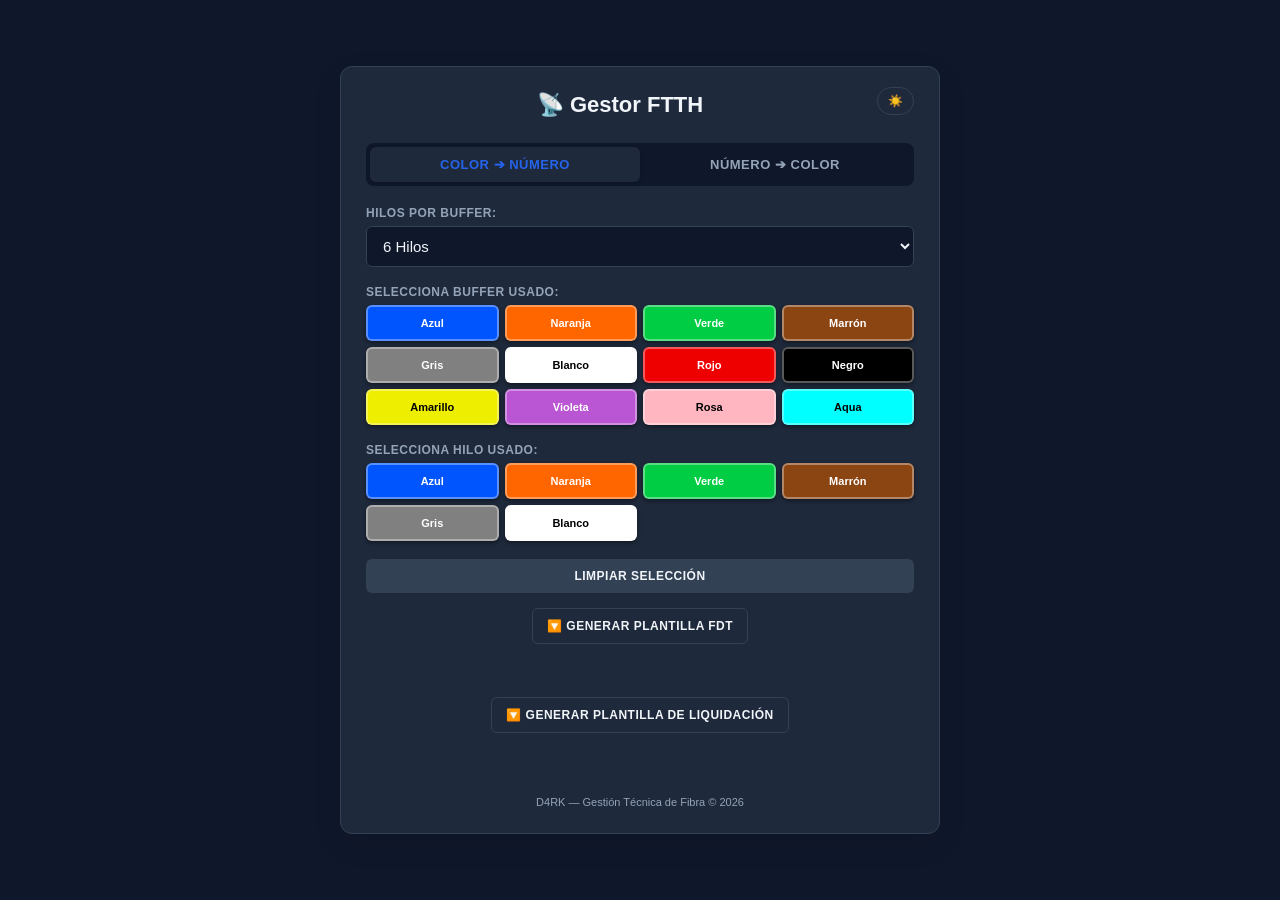
==== commit ae9f152f: "Add files via upload" ====
--- a/index.html
+++ b/index.html
@@ -8,8 +8,8 @@
 </head>
 <body>
     <div class="container">
-        <button class="theme-toggle" id="themeBtn">☀️ Modo Claro</button>
-        <h1>📡 Gestor Técnico FTTH</h1>
+        <button class="theme-toggle" id="themeBtn">☀️</button>
+        <h1>📡 Gestor FTTH</h1>
         
         <div id="error" class="error"></div>
 
